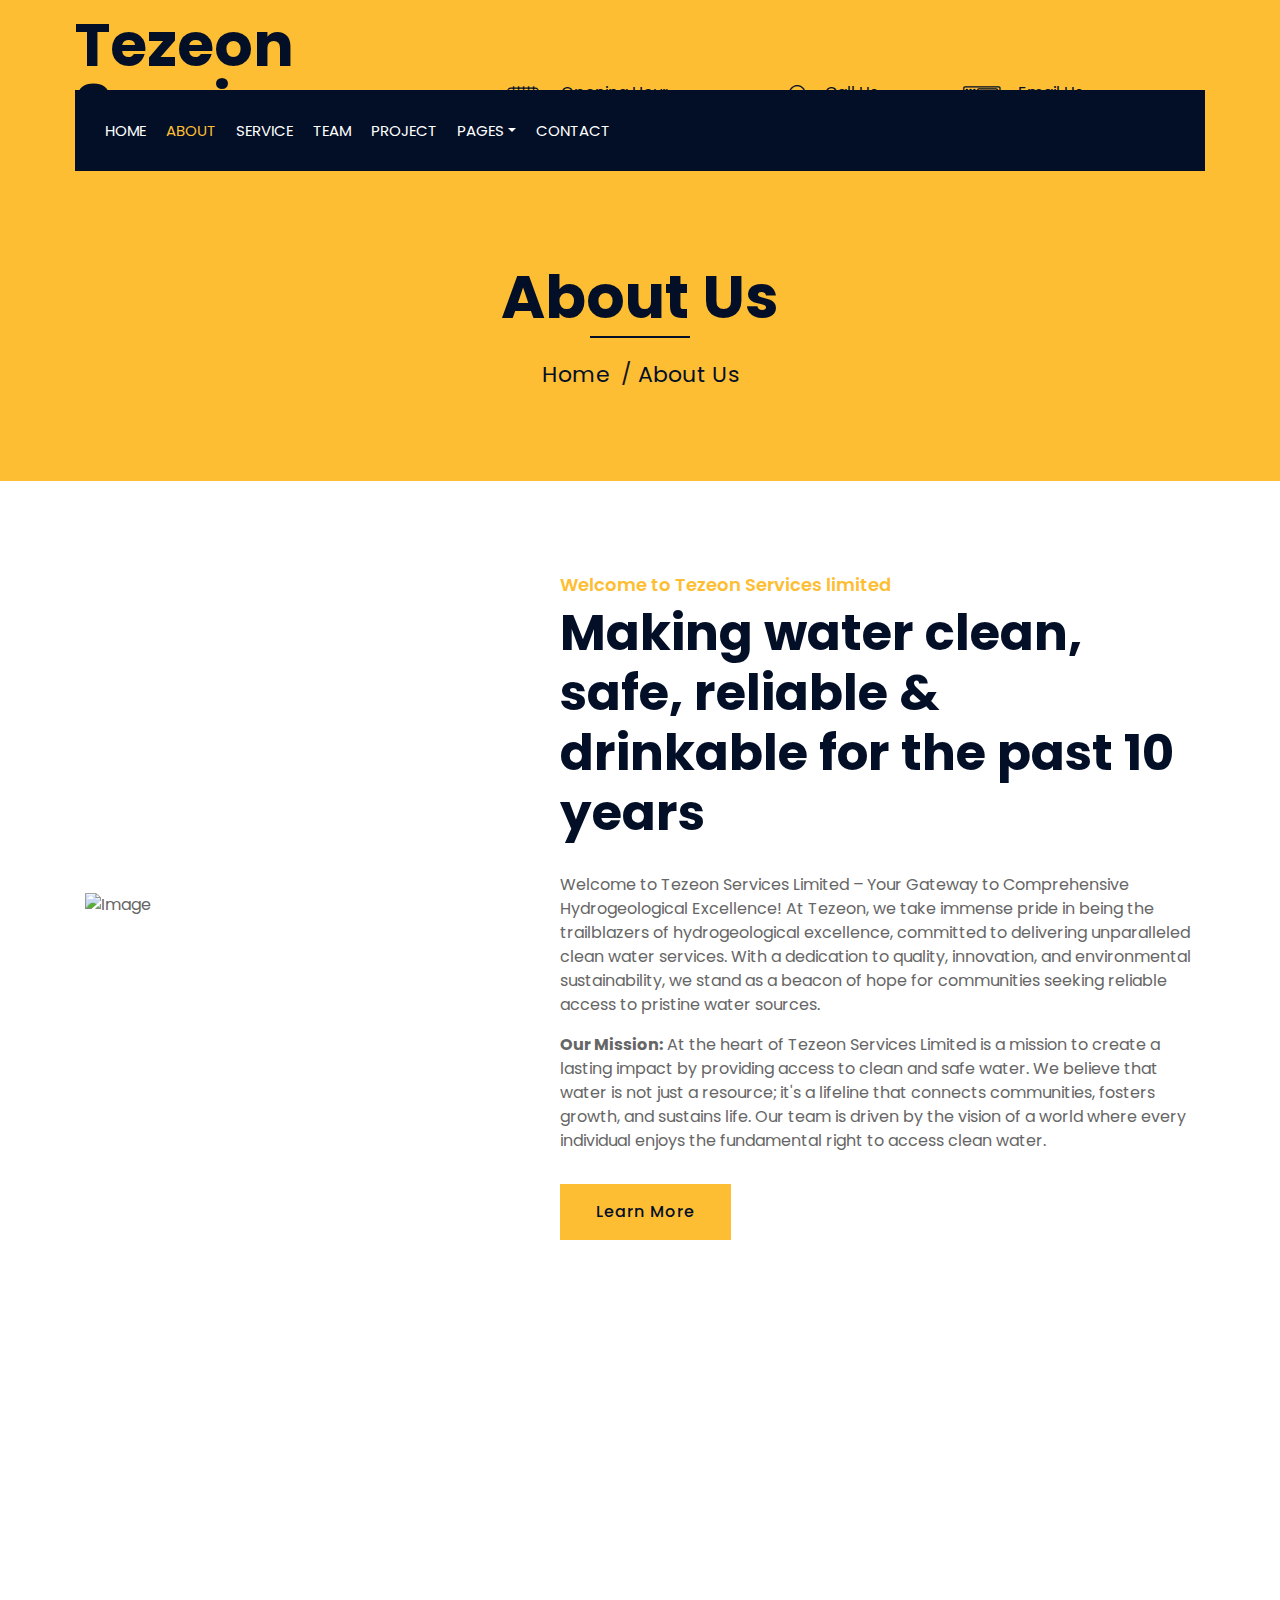
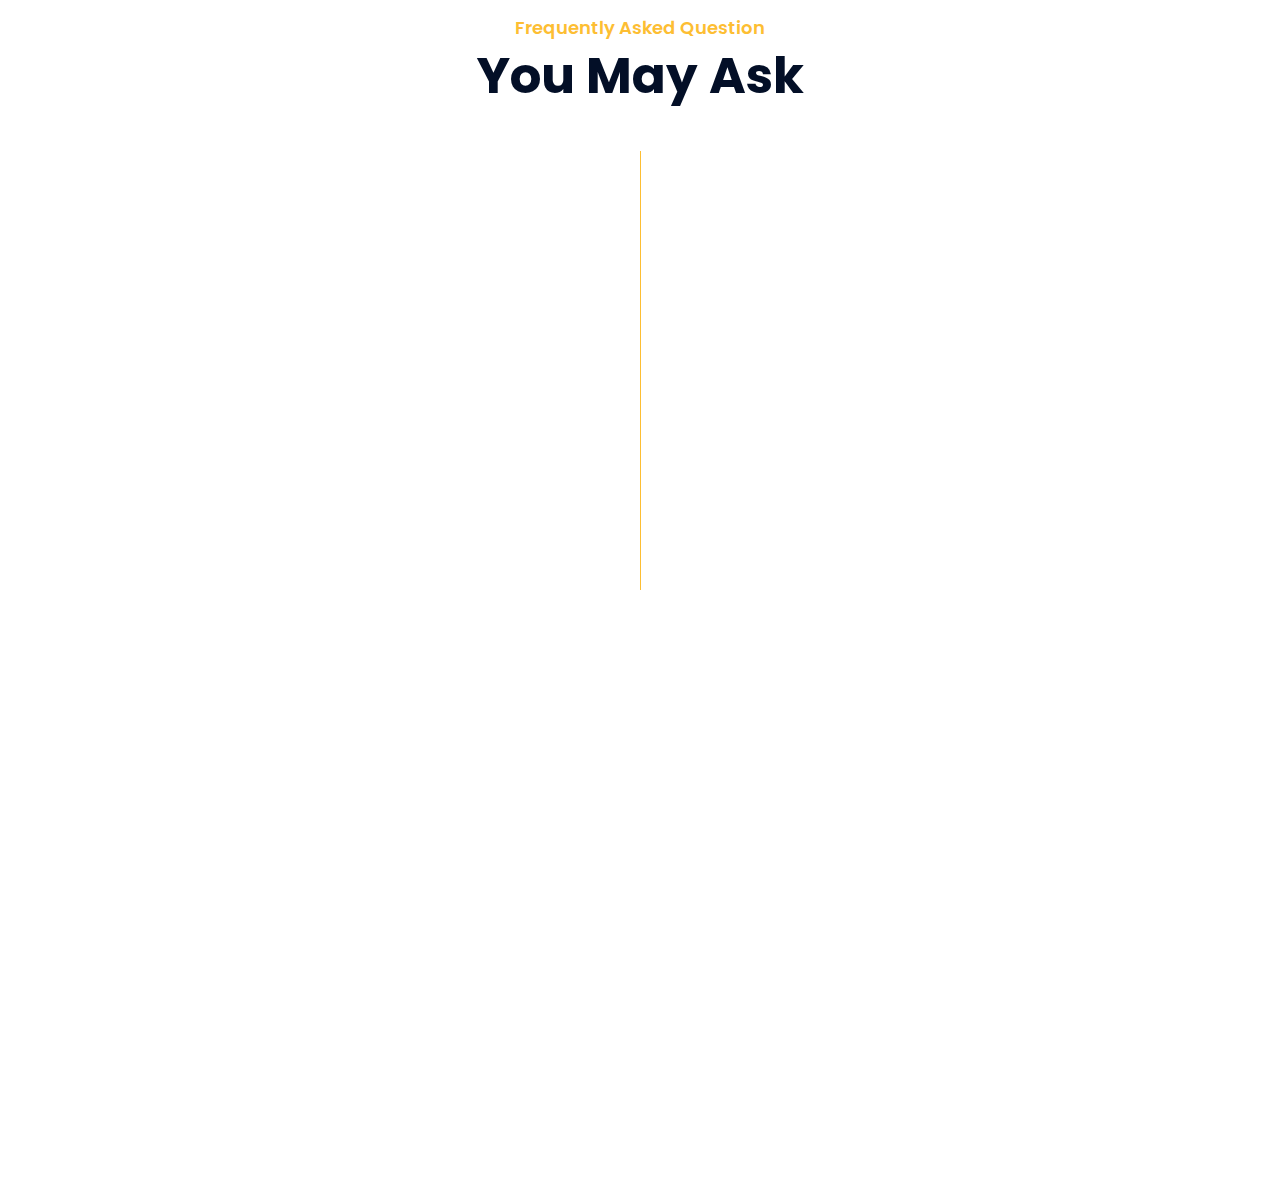
==== about.html @ d114ac25 "done" ====
<!DOCTYPE html>
<html lang="en">
    <head>
        <meta charset="utf-8">
        <title>Tezeon Services limited | Pioneering Sustainable Water Solutions</title>
        <meta content="width=device-width, initial-scale=1.0" name="viewport">
        <meta content="hydrogeological company, water company, drilling and exploration" name="keywords">
        <meta content="water exploration company" name="description">

        <!-- Favicon -->
        <link href="img/favicon.ico" rel="icon">

        <!-- Google Font -->
        <link href="https://fonts.googleapis.com/css2?family=Poppins:wght@100;200;300;400;500;600;700;800;900&display=swap" rel="stylesheet">

        <!-- CSS Libraries -->
        <link href="https://stackpath.bootstrapcdn.com/bootstrap/4.4.1/css/bootstrap.min.css" rel="stylesheet">
        <link href="https://cdnjs.cloudflare.com/ajax/libs/font-awesome/5.10.0/css/all.min.css" rel="stylesheet">
        <link href="lib/flaticon/font/flaticon.css" rel="stylesheet"> 
        <link href="lib/animate/animate.min.css" rel="stylesheet">
        <link href="lib/owlcarousel/assets/owl.carousel.min.css" rel="stylesheet">
        <link href="lib/lightbox/css/lightbox.min.css" rel="stylesheet">
        <link href="lib/slick/slick.css" rel="stylesheet">
        <link href="lib/slick/slick-theme.css" rel="stylesheet">

        <!-- Template Stylesheet -->
        <link href="css/style.css" rel="stylesheet">
    </head>

    <body>
        <div class="wrapper">
            <!-- Top Bar Start -->
            <div class="top-bar">
                <div class="container-fluid">
                    <div class="row align-items-center">
                        <div class="col-lg-4 col-md-12">
                            <div class="logo">
                                <a href="index.html">
                                    <h1>Tezeon Services limited</h1>
                                    <!-- <img src="img/logo.jpg" alt="Logo"> -->
                                </a>
                            </div>
                        </div>
                        <div class="col-lg-8 col-md-7 d-none d-lg-block">
                            <div class="row">
                                <div class="col-4">
                                    <div class="top-bar-item">
                                        <div class="top-bar-icon">
                                            <i class="flaticon-calendar"></i>
                                        </div>
                                        <div class="top-bar-text">
                                            <h3>Opening Hour</h3>
                                            <p>Mon - Fri, 8:00 - 9:00</p>
                                        </div>
                                    </div>
                                </div>
                                <div class="col-4">
                                    <div class="top-bar-item">
                                        <div class="top-bar-icon">
                                            <i class="flaticon-call"></i>
                                        </div>
                                        <div class="top-bar-text">
                                            <h3>Call Us</h3>
                                            <p>+234 803 096 7886</p>
                                        </div>
                                    </div>
                                </div>
                                <div class="col-4">
                                    <div class="top-bar-item">
                                        <div class="top-bar-icon">
                                            <i class="flaticon-send-mail"></i>
                                        </div>
                                        <div class="top-bar-text">
                                            <h3>Email Us</h3>
                                            <p>info@tezeonservicesltd.com</p>
                                        </div>
                                    </div>
                                </div>
                            </div>
                        </div>
                    </div>
                </div>
            </div>
            <!-- Top Bar End -->

            <!-- Nav Bar Start -->
            <div class="nav-bar">
                <div class="container-fluid">
                    <nav class="navbar navbar-expand-lg bg-dark navbar-dark">
                        <a href="#" class="navbar-brand">MENU</a>
                        <button type="button" class="navbar-toggler" data-toggle="collapse" data-target="#navbarCollapse">
                            <span class="navbar-toggler-icon"></span>
                        </button>

                        <div class="collapse navbar-collapse justify-content-between" id="navbarCollapse">
                            <div class="navbar-nav mr-auto">
                                <a href="index.html" class="nav-item nav-link">Home</a>
                                <a href="about.html" class="nav-item nav-link active">About</a>
                                <a href="service.html" class="nav-item nav-link">Service</a>
                                <a href="team.html" class="nav-item nav-link">Team</a>
                                <a href="portfolio.html" class="nav-item nav-link">Project</a>
                                <div class="nav-item dropdown">
                                    <a href="#" class="nav-link dropdown-toggle" data-toggle="dropdown">Pages</a>
                                    <div class="dropdown-menu">
                                        <a href="blog.html" class="dropdown-item">Blog Page</a>
                                        <a href="single.html" class="dropdown-item">Single Page</a>
                                    </div>
                                </div>
                                <a href="contact.html" class="nav-item nav-link">Contact</a>
                            </div>
                            <div class="ml-auto">
                                <!--a class="btn" href="https://htmlcodex.com/construction-company-html-template">Download Pro Version</a-->
                            </div>
                        </div>
                    </nav>
                </div>
            </div>
            <!-- Nav Bar End -->
            
            
            <!-- Page Header Start -->
            <div class="page-header">
                <div class="container">
                    <div class="row">
                        <div class="col-12">
                            <h2>About Us</h2>
                        </div>
                        <div class="col-12">
                            <a href="">Home</a>
                            <a href="">About Us</a>
                        </div>
                    </div>
                </div>
            </div>
            <!-- Page Header End -->


            <!-- About Start -->
            <div class="about wow fadeInUp" data-wow-delay="0.1s">
                <div class="container">
                    <div class="row align-items-center">
                        <div class="col-lg-5 col-md-6">
                            <div class="about-img">
                                <img src="https://res.cloudinary.com/dxd3nmbag/image/upload/v1703180023/water_installation_qiomfk.jpg" alt="Image">
                            </div>
                        </div>
                        <div class="col-lg-7 col-md-6">
                            <div class="section-header text-left">
                                <p>Welcome to Tezeon Services limited</p>
                                <h2>Making water clean, safe, reliable & drinkable for the past 10 years</h2>
                            </div>
                            <div class="about-text">
                                <p>Welcome to Tezeon Services Limited – Your Gateway to Comprehensive Hydrogeological Excellence! At Tezeon, we take immense pride in being the trailblazers of hydrogeological excellence, committed to delivering unparalleled clean water services. With a dedication to quality, innovation, and environmental sustainability, we stand as a beacon of hope for communities seeking reliable access to pristine water sources.</p>
        
        <p><strong>Our Mission:</strong> At the heart of Tezeon Services Limited is a mission to create a lasting impact by providing access to clean and safe water. We believe that water is not just a resource; it's a lifeline that connects communities, fosters growth, and sustains life. Our team is driven by the vision of a world where every individual enjoys the fundamental right to access clean water.</p>

                                <a class="btn" href="">Learn More</a>
                            </div>
                        </div>
                    </div>
                </div>
            </div>
            <!-- About End -->
            
            
            <!-- Fact Start -->
            <div class="fact">
                <div class="container-fluid">
                    <div class="row counters">
                        <div class="col-md-6 fact-left wow slideInLeft">
                            <div class="row">
                                <div class="col-6">
                                    <div class="fact-icon">
                                        <i class="flaticon-worker"></i>
                                    </div>
                                    <div class="fact-text">
                                        <h2 data-toggle="counter-up">5</h2>
                                        <p>Expert Workers</p>
                                    </div>
                                </div>
                                <div class="col-6">
                                    <div class="fact-icon">
                                        <i class="flaticon-building"></i>
                                    </div>
                                    <div class="fact-text">
                                        <h2 data-toggle="counter-up">126</h2>
                                        <p>Happy Clients</p>
                                    </div>
                                </div>
                            </div>
                        </div>
                        <div class="col-md-6 fact-right wow slideInRight">
                            <div class="row">
                                <div class="col-6">
                                    <div class="fact-icon">
                                        <i class="flaticon-address"></i>
                                    </div>
                                    <div class="fact-text">
                                        <h2 data-toggle="counter-up">127</h2>
                                        <p>Completed Projects</p>
                                    </div>
                                </div>
                                <div class="col-6">
                                    <div class="fact-icon">
                                        <i class="flaticon-crane"></i>
                                    </div>
                                    <div class="fact-text">
                                        <h2 data-toggle="counter-up">2</h2>
                                        <p>Running Projects</p>
                                    </div>
                                </div>
                            </div>
                        </div>
                    </div>
                </div>
            </div>
            <!-- Fact End -->
            
            
            <!-- FAQs Start -->
            <div class="faqs">
                <div class="container">
                    <div class="section-header text-center">
                        <p>Frequently Asked Question</p>
                        <h2>You May Ask</h2>
                    </div>
                    <div class="row">
                        <div class="col-md-6">
                            <div id="accordion-1">
                                <div class="card wow fadeInLeft" data-wow-delay="0.1s">
                                    <div class="card-header">
                                        <a class="card-link collapsed" data-toggle="collapse" href="#collapseOne">
                                            Can you work anywhere?
                                        </a>
                                    </div>
                                    <div id="collapseOne" class="collapse" data-parent="#accordion-1">
                                        <div class="card-body">
                                            Yes we do. we can work anywhere in the Globe, all that is required is to mobile us for the location and we would deliver faithfully.
                                        </div>
                                    </div>
                                </div>
                                <div class="card wow fadeInLeft" data-wow-delay="0.2s">
                                    <div class="card-header">
                                        <a class="card-link collapsed" data-toggle="collapse" href="#collapseTwo">
                                            How long do you need to be notified for the job?
                                        </a>
                                    </div>
                                    <div id="collapseTwo" class="collapse" data-parent="#accordion-1">
                                        <div class="card-body">
                                            We can mobilize for the remote job with 72 hours.
                                        </div>
                                    </div>
                                </div>
                                <div class="card wow fadeInLeft" data-wow-delay="0.3s">
                                    <div class="card-header">
                                        <a class="card-link collapsed" data-toggle="collapse" href="#collapseThree">
                                            How is the quality of your water ensured?
                                        </a>
                                    </div>
                                    <div id="collapseThree" class="collapse" data-parent="#accordion-1">
                                        <div class="card-body">
                                            We implement rigorous testing and purification processes at our state-of-the-art facilities. Our commitment to quality control includes regular testing for contaminants, ensuring that the water you receive meets or exceeds all relevant health and safety standards.
                                        </div>
                                    </div>
                                </div>
                                <div class="card wow fadeInLeft" data-wow-delay="0.4s">
                                    <div class="card-header">
                                        <a class="card-link collapsed" data-toggle="collapse" href="#collapseFour">
                                            Do you support any water-related community initiatives?
                                        </a>
                                    </div>
                                    <div id="collapseFour" class="collapse" data-parent="#accordion-1">
                                        <div class="card-body">
                                            Yes.
                                        </div>
                                    </div>
                                </div>
                                <div class="card wow fadeInLeft" data-wow-delay="0.5s">
                                    <div class="card-header">
                                        <a class="card-link collapsed" data-toggle="collapse" href="#collapseFive">
                                            How can I benefit from a hydrogeological assessment for my property?
                                        </a>
                                    </div>
                                    <div id="collapseFive" class="collapse" data-parent="#accordion-1">
                                        <div class="card-body">
                                            A hydrogeological assessment helps determine the quantity, quality, and sustainability of groundwater on your property. This information is crucial for making informed decisions about water supply, development, and environmental impact.
                                        </div>
                                    </div>
                                </div>
                            </div>
                        </div>
                        <div class="col-md-6">
                            <div id="accordion-2">
                                <div class="card wow fadeInRight" data-wow-delay="0.1s">
                                    <div class="card-header">
                                        <a class="card-link collapsed" data-toggle="collapse" href="#collapseSix">
                                            What is the process involved in well drilling services?
                                        </a>
                                    </div>
                                    <div id="collapseSix" class="collapse" data-parent="#accordion-2">
                                        <div class="card-body">
                                            Our well drilling process begins with a site assessment, followed by the drilling of the well, installation of appropriate casing, and testing. We ensure compliance with local regulations and standards to deliver reliable water supply solutions.
                                        </div>
                                    </div>
                                </div>
                                <div class="card wow fadeInRight" data-wow-delay="0.2s">
                                    <div class="card-header">
                                        <a class="card-link collapsed" data-toggle="collapse" href="#collapseSeven">
                                            Can your company assist with water contamination issues?
                                        </a>
                                    </div>
                                    <div id="collapseSeven" class="collapse" data-parent="#accordion-2">
                                        <div class="card-body">
                                            Absolutely. We provide comprehensive water quality analysis services to identify and address contamination issues. Our team employs state-of-the-art techniques to assess and remediate water quality problems effectively.
                                        </div>
                                    </div>
                                </div>
                                <div class="card wow fadeInRight" data-wow-delay="0.3s">
                                    <div class="card-header">
                                        <a class="card-link collapsed" data-toggle="collapse" href="#collapseEight">
                                            How do you ensure sustainable water resource management?
                                        </a>
                                    </div>
                                    <div id="collapseEight" class="collapse" data-parent="#accordion-2">
                                        <div class="card-body">
                                            Our company emphasizes sustainable water resource management practices, focusing on efficient use, conservation, and responsible extraction. We work closely with clients to develop strategies that balance water needs with long-term environmental sustainability.
                                        </div>
                                    </div>
                                </div>
                                <div class="card wow fadeInRight" data-wow-delay="0.4s">
                                    <div class="card-header">
                                        <a class="card-link collapsed" data-toggle="collapse" href="#collapseNine">
                                            What industries do you serve with your water solutions?
                                        </a>
                                    </div>
                                    <div id="collapseNine" class="collapse" data-parent="#accordion-2">
                                        <div class="card-body">
                                            Our expertise extends across various industries, including agriculture, mining, construction, municipal water supply, and environmental consulting. We tailor our services to meet the unique water challenges of each sector.
                                        </div>
                                    </div>
                                </div>
                                <div class="card wow fadeInRight" data-wow-delay="0.5s">
                                    <div class="card-header">
                                        <a class="card-link collapsed" data-toggle="collapse" href="#collapseTen">
                                           How can I request a consultation or engage your services? 
                                        </a>
                                    </div>
                                    <div id="collapseTen" class="collapse" data-parent="#accordion-2">
                                        <div class="card-body">
                                            To schedule a consultation or inquire about our services, simply contact our team through our website, email, or phone. We'll be happy to discuss your specific needs and provide customized solutions.
                                        </div>
                                    </div>
                                </div>
                            </div>
                        </div>
                    </div>
                </div>
            </div>
            <!-- FAQs End -->


            <!-- Footer Start -->
            <div class="footer wow fadeIn" data-wow-delay="0.3s">
                <div class="container">
                    <div class="row">
                        <div class="col-md-6 col-lg-3">
                            <div class="footer-contact">
                                <h2>Office Contact</h2>
                                <p><i class="fa fa-map-marker-alt"></i>30 Bayo Shodikpo Avenue, Palmwill Estate, Ajah, Lagos NG</p>
                                <p><i class="fa fa-phone-alt"></i>+234 803 096 7886</p>
                                <p><i class="fa fa-envelope"></i>info@tezeonservicesltd.com</p>
                                <div class="footer-social">
                                    <a href=""><i class="fab fa-twitter"></i></a>
                                    <a href=""><i class="fab fa-facebook-f"></i></a>
                                    <a href=""><i class="fab fa-youtube"></i></a>
                                    <a href=""><i class="fab fa-instagram"></i></a>
                                    <a href=""><i class="fab fa-linkedin-in"></i></a>
                                </div>
                            </div>
                        </div>
                        <div class="col-md-6 col-lg-3">
                            <div class="footer-link">
                                <h2>Services Areas</h2>
                                <a href=""></a>
                                <a href="">House Renovation</a>
                                <a href="">Architecture Design</a>
                                <a href="">Interior Design</a>
                                <a href="">Painting</a>
                            </div>
                        </div>
                        <div class="col-md-6 col-lg-3">
                            <div class="footer-link">
                                <h2>Useful Pages</h2>
                                <a href="">About Us</a>
                                <a href="">Contact Us</a>
                                <a href="">Our Team</a>
                                <a href="">Projects</a>
                                <a href="">Testimonial</a>
                            </div>
                        </div>
                        <div class="col-md-6 col-lg-3">
                            <div class="newsletter">
                                <h2>Newsletter</h2>
                                <p>
                                    Enter your email here for weekly update.
                                </p>
                                <div class="form">
                                    <input class="form-control" placeholder="Email here">
                                    <button class="btn">Submit</button>
                                </div>
                            </div>
                        </div>
                    </div>
                </div>
                <div class="container footer-menu">
                    <div class="f-menu">
                        <a href="">Terms of use</a>
                        <a href="">Privacy policy</a>
                        <a href="">Cookies</a>
                        <a href="">Help</a>
                        <a href="">FQAs</a>
                    </div>
                </div>
                <div class="container copyright">
                    <div class="row">
                        <div class="col-md-6">
                            <p>&copy; <a href="#">tezeonservicesltd.com</a>, All Right Reserved.</p>
                        </div>
						
						<!--/*** This template is free as long as you keep the footer author’s credit link/attribution link/backlink. If you'd like to use the template without the footer author’s credit link/attribution link/backlink, you can purchase the Credit Removal License from "https://htmlcodex.com/credit-removal". Thank you for your support. ***/-->
                        <div class="col-md-6">
                            <p>Designed By <a href="https://htmlcodex.com">HTML Codex</a></p>
                        </div>
                    </div>
                </div>
            </div>
            <!-- Footer End -->

            <a href="#" class="back-to-top"><i class="fa fa-chevron-up"></i></a>
        </div>

        <!-- JavaScript Libraries -->
        <script src="https://code.jquery.com/jquery-3.4.1.min.js"></script>
        <script src="https://stackpath.bootstrapcdn.com/bootstrap/4.4.1/js/bootstrap.bundle.min.js"></script>
        <script src="lib/easing/easing.min.js"></script>
        <script src="lib/wow/wow.min.js"></script>
        <script src="lib/owlcarousel/owl.carousel.min.js"></script>
        <script src="lib/isotope/isotope.pkgd.min.js"></script>
        <script src="lib/lightbox/js/lightbox.min.js"></script>
        <script src="lib/waypoints/waypoints.min.js"></script>
        <script src="lib/counterup/counterup.min.js"></script>
        <script src="lib/slick/slick.min.js"></script>

        <!-- Template Javascript -->
        <script src="js/main.js"></script>
    </body>
</html>
---- lib/flaticon/font/flaticon.css ----
/*
  	Flaticon icon font: Flaticon
  	Creation date: 23/08/2020 07:24
  	*/

@font-face {
  font-family: "Flaticon";
  src: url("./Flaticon.eot");
  src: url("./Flaticon.eot?#iefix") format("embedded-opentype"),
       url("./Flaticon.woff2") format("woff2"),
       url("./Flaticon.woff") format("woff"),
       url("./Flaticon.ttf") format("truetype"),
       url("./Flaticon.svg#Flaticon") format("svg");
  font-weight: normal;
  font-style: normal;
}

@media screen and (-webkit-min-device-pixel-ratio:0) {
  @font-face {
    font-family: "Flaticon";
    src: url("./Flaticon.svg#Flaticon") format("svg");
  }
}

[class^="flaticon-"]:before, [class*=" flaticon-"]:before,
[class^="flaticon-"]:after, [class*=" flaticon-"]:after {   
  font-family: Flaticon;
        font-size: 20px;
font-style: normal;
margin-left: 20px;
}

.flaticon-concrete:before { content: "\f100"; }
.flaticon-worker:before { content: "\f101"; }
.flaticon-measure:before { content: "\f102"; }
.flaticon-building:before { content: "\f103"; }
.flaticon-brush:before { content: "\f104"; }
.flaticon-crane:before { content: "\f105"; }
.flaticon-call:before { content: "\f106"; }
.flaticon-calendar:before { content: "\f107"; }
.flaticon-send-mail:before { content: "\f108"; }
.flaticon-address:before { content: "\f109"; }
---- css/style.css ----
/*******************************/
/********* General CSS *********/
/*******************************/
body {
    color: #666666;
    background: #dddddd;
    font-family: 'Poppins', sans-serif;
    font-weight: 400;
}

h1,
h2, 
h3, 
h4,
h5, 
h6 {
    color: #030f27;
}

a {
    color: #666666;
    transition: .3s;
}

a:hover,
a:active,
a:focus {
    color: #fdbe33;
    outline: none;
    text-decoration: none;
}

.btn:focus {
    box-shadow: none;
}

.wrapper {
    position: relative;
    width: 100%;
    max-width: 1366px;
    margin: 0 auto;
    background: #ffffff;
}

.back-to-top {
    position: fixed;
    display: none;
    background: #fdbe33;
    color: #121518;
    width: 44px;
    height: 44px;
    text-align: center;
    line-height: 1;
    font-size: 22px;
    right: 15px;
    bottom: 15px;
    transition: background 0.5s;
    z-index: 9;
}

.back-to-top:hover {
    color: #fdbe33;
    background: #121518;
}

.back-to-top i {
    padding-top: 10px;
}

.btn {
    transition: .3s;
}


/**********************************/
/********** Top Bar CSS ***********/
/**********************************/
.top-bar {
    position: relative;
    height: 90px;
    background: #fdbe33;
}

.top-bar .logo {
    padding: 15px 0;
    text-align: left;
    overflow: hidden;
}

.top-bar .logo h1 {
    margin: 0;
    color: #030f27;
    font-size: 60px;
    line-height: 60px;
    font-weight: 700;
}

.top-bar .logo img {
    max-width: 100%;
    max-height: 60px;
}

.top-bar .top-bar-item {
    display: flex;
    align-items: center;
    justify-content: flex-end;
}

.top-bar .top-bar-icon {
    width: 40px;
    display: flex;
    align-items: center;
    justify-content: center;
}

.top-bar .top-bar-icon [class^="flaticon-"]::before {
    margin: 0;
    color: #030f27;
    font-size: 40px;
}

.top-bar .top-bar-text {
    padding-left: 15px;
}

.top-bar .top-bar-text h3 {
    margin: 0 0 5px 0;
    color: #030f27;
    font-size: 16px;
    font-weight: 400;
}

.top-bar .top-bar-text p {
    margin: 0;
    color: #030f27;
    font-size: 13px;
    font-weight: 400;
}

@media (min-width: 992px) {
    .top-bar {
        padding: 0 60px;
    }
}

@media (max-width: 991.98px) {
    .top-bar .logo {
        text-align: center;
    }
}


/**********************************/
/*********** Nav Bar CSS **********/
/**********************************/
.nav-bar {
    position: relative;
    background: #fdbe33;
    transition: .3s;
}

.nav-bar .container-fluid {
    padding: 0;
}

.nav-bar.nav-sticky {
    position: fixed;
    top: 0;
    width: 100%;
    max-width: 1366px;
    box-shadow: 0 2px 5px rgba(0, 0, 0, .3);
    z-index: 999;
}

.nav-bar .navbar {
    height: 100%;
    background: #030f27 !important;
}

.navbar-dark .navbar-nav .nav-link,
.navbar-dark .navbar-nav .nav-link:focus,
.navbar-dark .navbar-nav .nav-link:hover,
.navbar-dark .navbar-nav .nav-link.active {
    padding: 10px 10px 8px 10px;
    color: #ffffff;
}

.navbar-dark .navbar-nav .nav-link:hover,
.navbar-dark .navbar-nav .nav-link.active {
    color: #fdbe33;
    transition: none;
}

.nav-bar .dropdown-menu {
    margin-top: 0;
    border: 0;
    border-radius: 0;
    background: #f8f9fa;
}

.nav-bar .btn {
    color: #ffffff;
    border: 2px solid #ffffff;
    border-radius: 0;
}

.nav-bar .btn:hover {
    color: #030f27;
    background: #fdbe33;
    border-color: #fdbe33;
}

@media (min-width: 992px) {
    .nav-bar {
        padding: 0 75px;
    }
    
    .nav-bar.nav-sticky {
        padding: 0;
    }
    
    .nav-bar .navbar {
        padding: 20px;
    }
    
    .nav-bar .navbar-brand {
        display: none;
    }
    
    .nav-bar a.nav-link {
        padding: 8px 15px;
        font-size: 15px;
        text-transform: uppercase;
    }
}

@media (max-width: 991.98px) {
    .nav-bar .navbar {
        padding: 15px;
    }
    
    .nav-bar a.nav-link {
        padding: 5px;
    }
    
    .nav-bar .dropdown-menu {
        box-shadow: none;
    }
    
    .nav-bar .btn {
        display: none;
    }
}


/*******************************/
/******** Carousel CSS *********/
/*******************************/
.carousel {
    position: relative;
    width: 100%;
    height: calc(100vh - 170px);
    min-height: 400px;
    margin: 0 auto;
    text-align: center;
    overflow: hidden;
}

.carousel .carousel-inner,
.carousel .carousel-item {
    position: relative;
    width: 100%;
    height: 100%;
}

.carousel .carousel-item img {
    width: 100%;
    height: 100%;
    object-fit: cover;
}

.carousel .carousel-item::after {
    position: absolute;
    content: "";
    width: 100%;
    height: 100%;
    top: 0;
    left: 0;
    background: rgba(0, 0, 0, .3);
    z-index: 1;
}

.carousel .carousel-caption {
    position: absolute;
    top: 0;
    bottom: 0;
    display: flex;
    align-items: center;
    justify-content: center;
    flex-direction: column;
    height: calc(100vh - 170px);
    min-height: 400px;
}

.carousel .carousel-caption p {
    color: #ffffff;
    font-size: 30px;
    margin-bottom: 15px;
    letter-spacing: 1px;
}

.carousel .carousel-caption h1 {
    color: #ffffff;
    font-size: 60px;
    font-weight: 700;
    margin-bottom: 35px;
}

.carousel .carousel-caption .btn {
    padding: 15px 35px;
    font-size: 18px;
    font-weight: 500;
    letter-spacing: 1px;
    text-transform: uppercase;
    color: #ffffff;
    background: transparent;
    border: 2px solid #ffffff;
    border-radius: 0;
    transition: .3s;
}

.carousel .carousel-caption .btn:hover {
    color: #030f27;
    background: #fdbe33;
    border-color: #fdbe33;
}

@media (max-width: 767.98px) {
    .carousel .carousel-caption h1 {
        font-size: 40px;
        font-weight: 700;
    }
    
    .carousel .carousel-caption p {
        font-size: 20px;
    }
    
    .carousel .carousel-caption .btn {
        padding: 12px 30px;
        font-size: 18px;
        font-weight: 500;
        letter-spacing: 0;
    }
}

@media (max-width: 575.98px) {
    .carousel .carousel-caption h1 {
        font-size: 30px;
        font-weight: 500;
    }
    
    .carousel .carousel-caption p {
        font-size: 16px;
    }
    
    .carousel .carousel-caption .btn {
        padding: 10px 25px;
        font-size: 16px;
        font-weight: 400;
        letter-spacing: 0;
    }
}

.carousel .animated {
    -webkit-animation-duration: 1.5s;
    animation-duration: 1.5s;
}


/*******************************/
/******* Page Header CSS *******/
/*******************************/
.page-header {
    position: relative;
    margin-bottom: 45px;
    padding: 90px 0;
    text-align: center;
    background: #fdbe33;
}

.page-header h2 {
    position: relative;
    color: #030f27;
    font-size: 60px;
    font-weight: 700;
    margin-bottom: 20px;
    padding-bottom: 5px;
}

.page-header h2::after {
    position: absolute;
    content: "";
    width: 100px;
    height: 2px;
    left: calc(50% - 50px);
    bottom: 0;
    background: #030f27;
}

.page-header a {
    position: relative;
    padding: 0 12px;
    font-size: 22px;
    color: #030f27;
}

.page-header a:hover {
    color: #ffffff;
}

.page-header a::after {
    position: absolute;
    content: "/";
    width: 8px;
    height: 8px;
    top: -2px;
    right: -7px;
    text-align: center;
    color: #121518;
}

.page-header a:last-child::after {
    display: none;
}

@media (max-width: 991.98px) {
    .page-header {
        padding: 60px 0;
    }
    
    .page-header h2 {
        font-size: 45px;
    }
    
    .page-header a {
        font-size: 20px;
    }
}

@media (max-width: 767.98px) {
    .page-header {
        padding: 45px 0;
    }
    
    .page-header h2 {
        font-size: 35px;
    }
    
    .page-header a {
        font-size: 18px;
    }
}


/*******************************/
/******* Section Header ********/
/*******************************/
.section-header {
    position: relative;
    width: 100%;
    margin-bottom: 45px;
}

.section-header p {
    color: #fdbe33;
    font-size: 18px;
    font-weight: 600;
    margin-bottom: 5px;
}

.section-header h2 {
    margin: 0;
    position: relative;
    font-size: 50px;
    font-weight: 700;
}

@media (max-width: 767.98px) {
    .section-header h2 {
        font-size: 30px;
    }
}


/*******************************/
/********* Feature CSS *********/
/*******************************/
.feature {
    position: relative;
    margin-bottom: 45px;
}

.feature .col-md-12 {
    background: #030f27;
}
    
.feature .col-md-12:nth-child(2n) {
    color: #030f27;
    background: #fdbe33;
}

.feature .feature-item {
    min-height: 250px;
    padding: 30px;
    display: flex;
    align-items: center;
    justify-content: flex-start;
}

.feature .feature-icon {
    position: relative;
    width: 60px;
    display: flex;
    align-items: center;
    justify-content: center;
}

.feature .feature-icon::before {
    position: absolute;
    content: "";
    width: 80px;
    height: 80px;
    top: -20px;
    left: -10px;
    border: 2px dotted #ffffff;
    border-radius: 60px;
    z-index: 1;
}

.feature .feature-icon::after {
    position: absolute;
    content: "";
    width: 79px;
    height: 79px;
    top: -18px;
    left: -9px;
    background: #030f27;
    border-radius: 60px;
    z-index: 2;
}

.feature .col-md-12:nth-child(2n) .feature-icon::after {
    background: #fdbe33;
}

.feature .feature-icon [class^="flaticon-"]::before {
    position: relative;
    margin: 0;
    color: #fdbe33;
    font-size: 60px;
    line-height: 60px;
    z-index: 3;
}

.feature .feature-text {
    padding-left: 30px;
}

.feature .feature-text h3 {
    margin: 0 0 10px 0;
    color: #fdbe33;
    font-size: 25px;
    font-weight: 600;
}

.feature .feature-text p {
    margin: 0;
    color: #fdbe33;
    font-size: 18px;
    font-weight: 400;
}

.feature .col-md-12:nth-child(2n) [class^="flaticon-"]::before,
.feature .col-md-12:nth-child(2n) h3,
.feature .col-md-12:nth-child(2n) p {
    color: #030f27;
}


/*******************************/
/********** About CSS **********/
/*******************************/
.about {
    position: relative;
    width: 100%;
    padding: 45px 0;
}

.about .section-header {
    margin-bottom: 30px;
}

.about .about-img {
    position: relative;
    height: 100%;
}

.about .about-img img {
    width: 100%;
    height: 100%;
    object-fit: cover;
}

.about .about-text p {
    font-size: 16px;
}

.about .about-text a.btn {
    position: relative;
    margin-top: 15px;
    padding: 15px 35px;
    font-size: 16px;
    font-weight: 500;
    letter-spacing: 1px;
    color: #030f27;
    border-radius: 0;
    background: #fdbe33;
    transition: .3s;
}

.about .about-text a.btn:hover {
    color: #fdbe33;
    background: #030f27;
}

@media (max-width: 767.98px) {
    .about .about-img {
        margin-bottom: 30px;
        height: auto;
    }
}


/*******************************/
/********** Fact CSS ***********/
/*******************************/
.fact {
    position: relative;
    width: 100%;
    padding: 45px 0;
}

.fact .col-6 {
    display: flex;
    align-items: flex-start;
}

.fact .fact-icon {
    position: relative;
    margin: 7px 15px 0 15px;
    width: 60px;
    display: flex;
    align-items: center;
    justify-content: center;
}

.fact .fact-icon [class^="flaticon-"]::before {
    margin: 0;
    font-size: 60px;
    line-height: 60px;
    background-image: linear-gradient(#ffffff, #fdbe33);
    -webkit-background-clip: text;
    -webkit-text-fill-color: transparent;
}

.fact .fact-right .fact-icon [class^="flaticon-"]::before {
    background-image: linear-gradient(#ffffff, #030f27);
}

.fact .fact-left,
.fact .fact-right {
    padding-top: 60px;
    padding-bottom: 60px;
}

.fact .fact-text h2 {
    font-size: 35px;
    font-weight: 700;
}

.fact .fact-text p {
    margin: 0;
    font-size: 16px;
    font-weight: 600;
    text-transform: uppercase;
}

.fact .fact-left {
    color: #fdbe33;
    background: #030f27;
}

.fact .fact-right {
    color: #030f27;
    background: #fdbe33;
}

.fact .fact-left h2 {
    color: #fdbe33;
}


/*******************************/
/********* Service CSS *********/
/*******************************/
.service {
    position: relative;
    width: 100%;
    padding: 45px 0 15px 0;
}

.service .service-item {
    position: relative;
    width: 100%;
    text-align: center;
    margin-bottom: 30px;
}

.service .service-img {
    position: relative;
    overflow: hidden;
}

.service .service-img img {
    width: 100%;
}

.service .service-overlay {
    position: absolute;
    width: 100%;
    height: 100%;
    top: 0;
    left: 0;
    padding: 30px;
    display: flex;
    align-items: center;
    justify-content: center;
    background: rgba(3, 15, 39, .7);
    transition: .5s;
    opacity: 0;
}

.service .service-item:hover .service-overlay {
    opacity: 1;
}

.service .service-overlay p {
    margin: 0;
    color: #ffffff;
}

.service .service-text {
    display: flex;
    align-items: center;
    height: 60px;
    background: #030f27;
    overflow: hidden;
    white-space: nowrap;
    text-overflow: ellipsis;
}

.service .service-text h3 {
    margin: 0;
    padding: 0 15px 0 25px;
    width: calc(100% - 60px);
    font-size: 20px;
    font-weight: 700;
    color: #fdbe33;
    text-align: left;
    overflow: hidden;
    white-space: nowrap;
    text-overflow: ellipsis;
}

.service .service-item a.btn {
    width: 60px;
    height: 60px;
    padding: 3px 0 0 3px;
    display: flex;
    align-items: center;
    justify-content: center;
    font-size: 60px;
    line-height: 60px;
    font-weight: 100;
    color: #030f27;
    background: #fdbe33;
    border-radius: 0;
    transition: .3s;
}

.service .service-item:hover a.btn {
    color: #ffffff;
}


/*******************************/
/********** Video CSS **********/
/*******************************/
.video {
    position: relative;
    margin: 45px 0;
    height: 100%;
    min-height: 500px;
    background: linear-gradient(rgba(3, 15, 39, .9), rgba(3, 15, 39, .9)), url(../img/carousel-1.jpg);
    background-attachment: fixed;
    background-position: center;
    background-repeat: no-repeat;
    background-size: cover;
}

.video .btn-play {
    position: absolute;
    z-index: 1;
    top: 50%;
    left: 50%;
    transform: translateX(-50%) translateY(-50%);
    box-sizing: content-box;
    display: block;
    width: 32px;
    height: 44px;
    border-radius: 50%;
    border: none;
    outline: none;
    padding: 18px 20px 18px 28px;
}

.video .btn-play:before {
    content: "";
    position: absolute;
    z-index: 0;
    left: 50%;
    top: 50%;
    transform: translateX(-50%) translateY(-50%);
    display: block;
    width: 100px;
    height: 100px;
    background: #fdbe33;
    border-radius: 50%;
    animation: pulse-border 1500ms ease-out infinite;
}

.video .btn-play:after {
    content: "";
    position: absolute;
    z-index: 1;
    left: 50%;
    top: 50%;
    transform: translateX(-50%) translateY(-50%);
    display: block;
    width: 100px;
    height: 100px;
    background: #fdbe33;
    border-radius: 50%;
    transition: all 200ms;
}

.video .btn-play:hover:after {
    background-color: darken(#fdbe33, 10%);
}

.video .btn-play img {
    position: relative;
    z-index: 3;
    max-width: 100%;
    width: auto;
    height: auto;
}

.video .btn-play span {
    display: block;
    position: relative;
    z-index: 3;
    width: 0;
    height: 0;
    border-left: 32px solid #030f27;
    border-top: 22px solid transparent;
    border-bottom: 22px solid transparent;
}

@keyframes pulse-border {
  0% {
    transform: translateX(-50%) translateY(-50%) translateZ(0) scale(1);
    opacity: 1;
  }
  100% {
    transform: translateX(-50%) translateY(-50%) translateZ(0) scale(1.5);
    opacity: 0;
  }
}

#videoModal .modal-dialog {
    position: relative;
    max-width: 800px;
    margin: 60px auto 0 auto;
}

#videoModal .modal-body {
    position: relative;
    padding: 0px;
}

#videoModal .close {
    position: absolute;
    width: 30px;
    height: 30px;
    right: 0px;
    top: -30px;
    z-index: 999;
    font-size: 30px;
    font-weight: normal;
    color: #ffffff;
    background: #000000;
    opacity: 1;
}


/*******************************/
/*********** Team CSS **********/
/*******************************/
.team {
    position: relative;
    width: 100%;
    padding: 45px 0 15px 0;
}

.team .team-item {
    position: relative;
    margin-bottom: 30px;
    overflow: hidden;
}

.team .team-img {
    position: relative;
}

.team .team-img img {
    width: 100%;
}

.team .team-text {
    position: relative;
    padding: 25px 15px;
    text-align: center;
    background: #030f27;
    transition: .5s;
}

.team .team-text h2 {
    font-size: 20px;
    font-weight: 600;
    color: #fdbe33;
    transition: .5s;
}

.team .team-text p {
    margin: 0;
    color: #ffffff;
}

.team .team-item:hover .team-text {
    background: #fdbe33;
}

.team .team-item:hover .team-text h2 {
    color: #030f27;
    letter-spacing: 1px;
}

.team .team-social {
    position: absolute;
    width: 100px;
    top: 0;
    left: -50px;
    display: flex;
    flex-direction: column;
    font-size: 0;
}

.team .team-social a {
    position: relative;
    left: 0;
    width: 50px;
    height: 50px;
    display: flex;
    align-items: center;
    justify-content: center;
    font-size: 18px;
    color: #ffffff;
}

.team .team-item:hover .team-social a:first-child {
    background: #00acee;
    left: 50px;
    transition: .3s 0s;
}

.team .team-item:hover .team-social a:nth-child(2) {
    background: #3b5998;
    left: 50px;
    transition: .3s .1s;
}

.team .team-item:hover .team-social a:nth-child(3) {
    background: #0e76a8;
    left: 50px;
    transition: .3s .2s;
}

.team .team-item:hover .team-social a:nth-child(4) {
    background: #3f729b;
    left: 50px;
    transition: .3s .3s;
}


/*******************************/
/*********** FAQs CSS **********/
/*******************************/
.faqs {
    position: relative;
    width: 100%;
    padding: 45px 0;
}

.faqs .row {
    position: relative;
}

.faqs .row::after {
    position: absolute;
    content: "";
    width: 1px;
    height: 100%;
    top: 0;
    left: calc(50% - .5px);
    background: #fdbe33;
}

.faqs #accordion-1 {
    padding-right: 15px;
}

.faqs #accordion-2 {
    padding-left: 15px;
}

@media(max-width: 767.98px) {
    .faqs .row::after {
        display: none;
    }
    
    .faqs #accordion-1,
    .faqs #accordion-2 {
        padding: 0;
    }
    
    .faqs #accordion-2 {
        padding-top: 15px;
    }
}

.faqs .card {
    margin-bottom: 15px;
    border: none;
    border-radius: 0;
}

.faqs .card:last-child {
    margin-bottom: 0;
}

.faqs .card-header {
    padding: 0;
    border: none;
    background: #ffffff;
}

.faqs .card-header a {
    display: block;
    padding: 10px 25px;
    width: 100%;
    color: #121518;
    font-size: 16px;
    line-height: 40px;
    border: 1px solid rgba(0, 0, 0, .1);
    transition: .5s;
}

.faqs .card-header [data-toggle="collapse"][aria-expanded="true"] {
    background: #fdbe33;
}

.faqs .card-header [data-toggle="collapse"]:after {
    font-family: 'font Awesome 5 Free';
    content: "\f067";
    float: right;
    color: #fdbe33;
    font-size: 12px;
    font-weight: 900;
    transition: .5s;
}

.faqs .card-header [data-toggle="collapse"][aria-expanded="true"]:after {
    font-family: 'font Awesome 5 Free';
    content: "\f068";
    float: right;
    color: #030f27;
    font-size: 12px;
    font-weight: 900;
    transition: .5s;
}

.faqs .card-body {
    padding: 20px 25px;
    font-size: 16px;
    background: #ffffff;
    border: 1px solid rgba(0, 0, 0, .1);
    border-top: none;
}


/*******************************/
/******* Testimonial CSS *******/
/*******************************/
.testimonial {
    position: relative;
    margin: 45px 0;
    padding: 90px 0;
    text-align: center;
    background: linear-gradient(rgba(3, 15, 39, .9), rgba(3, 15, 39, .9)), url(../img/carousel-1.jpg);
    background-attachment: fixed;
    background-position: center;
    background-repeat: no-repeat;
    background-size: cover;
}

.testimonial .container {
    max-width: 760px;
}

.about-page .testimonial {
    padding-bottom: 90px;
}

.testimonial .testimonial-slider-nav {
    position: relative;
    width: 300px;
    margin: 0 auto;
}

.testimonial .testimonial-slider-nav .slick-slide {
    position: relative;
    opacity: 0;
    transition: .5s;
}

.testimonial .testimonial-slider-nav .slick-active {
    opacity: 1;
    transform: scale(1.3);
}

.testimonial .testimonial-slider-nav .slick-center {
    transform: scale(1.8);
    z-index: 1;
}

.testimonial .testimonial-slider-nav .slick-slide img {
    position: relative;
    display: block;
    margin-top: 37px;
    width: 100%;
    height: auto;
    border-radius: 100px;
}

.testimonial .testimonial-slider {
    position: relative;
    margin-top: 15px;
    padding-top: 50px;
}

.testimonial .testimonial-slider::before {
    position: absolute;
    content: "";
    width: 60px;
    height: 50px;
    top: 0;
    left: calc(50% - 30px);
    background: url(../img/quote.png) top center no-repeat;
}

.testimonial .testimonial-slider h3 {
    color: #fdbe33;
    font-size: 22px;
    font-weight: 700;
}

.testimonial .testimonial-slider h4 {
    font-size: 14px;
    font-weight: 300;
    color: #ffffff;
    font-style: italic;
    margin-bottom: 10px;
}

.testimonial .testimonial-slider p {
    color: #ffffff;
    font-size: 16px;
    font-weight: 300;
    margin: 0;
}


/*******************************/
/*********** Blog CSS **********/
/*******************************/
.blog {
    position: relative;
    width: 100%;
    padding: 45px 0 15px 0;
}

.blog .blog-item {
    position: relative;
    width: 100%;
    text-align: center;
    margin-bottom: 30px;
}

.blog .blog-img {
    position: relative;
    overflow: hidden;
}

.blog .blog-img img {
    width: 100%;
}

.blog .blog-title {
    display: flex;
    align-items: center;
    height: 60px;
    background: #030f27;
    overflow: hidden;
    white-space: nowrap;
    text-overflow: ellipsis;
}

.blog .blog-title h3 {
    margin: 0;
    padding: 0 15px 0 25px;
    width: calc(100% - 60px);
    font-size: 18px;
    font-weight: 700;
    color: #fdbe33;
    text-align: left;
    overflow: hidden;
    white-space: nowrap;
    text-overflow: ellipsis;
}

.blog .blog-title a.btn {
    width: 60px;
    height: 60px;
    padding: 3px 0 0 3px;
    display: flex;
    align-items: center;
    justify-content: center;
    font-size: 60px;
    line-height: 60px;
    font-weight: 100;
    color: #030f27;
    background: #fdbe33;
    border-radius: 0;
    transition: .3s;
}

.blog .blog-item:hover a.btn {
    color: #ffffff;
}

.blog .blog-meta {
    position: relative;
    padding: 25px 0 10px 0;
    background: #f3f6ff;
}

.blog .blog-meta::after {
    position: absolute;
    content: "";
    width: 100px;
    height: 1px;
    left: calc(50% - 50px);
    bottom: 0;
    background: #fdbe33;
}

.blog .blog-meta p {
    display: inline-block;
    margin: 0;
    padding: 0 3px;
    font-size: 14px;
    font-weight: 300;
    font-style: italic;
    color: #666666;
}

.blog .blog-meta p a {
    margin-left: 5px;
    font-style: normal;
}

.blog .blog-text {
    padding: 10px 25px 25px 25px;
    background: #f3f6ff;
}

.blog .blog-text p {
    margin: 0;
    font-size: 16px;
}

.blog .pagination .page-link {
    color: #030f27;
    border-radius: 0;
    border-color: #fdbe33;
}

.blog .pagination .page-link:hover,
.blog .pagination .page-item.active .page-link {
    color: #fdbe33;
    background: #030f27;
}

.blog .pagination .disabled .page-link {
    color: #999999;
}


/*******************************/
/******* Single Post CSS *******/
/*******************************/
.single {
    position: relative;
    padding: 45px 0;
}

.single .single-content {
    position: relative;
    margin-bottom: 30px;
    overflow: hidden;
}

.single .single-content img {
    margin-bottom: 20px;
    width: 100%;
}

.single .single-tags {
    margin: -5px -5px 41px -5px;
    font-size: 0;
}

.single .single-tags a {
    margin: 5px;
    display: inline-block;
    padding: 7px 15px;
    font-size: 14px;
    font-weight: 400;
    color: #666666;
    border: 1px solid #dddddd;
}

.single .single-tags a:hover {
    color: #fdbe33;
    background: #030f27;
}

.single .single-bio {
    margin-bottom: 45px;
    padding: 30px;
    background: #f3f6ff;
    display: flex;
}

.single .single-bio-img {
    width: 100%;
    max-width: 100px;
}

.single .single-bio-img img {
    width: 100%;
}

.single .single-bio-text {
    padding-left: 30px;
}

.single .single-bio-text h3 {
    font-size: 20px;
    font-weight: 700;
}

.single .single-bio-text p {
    margin: 0;
}

.single .single-related {
    margin-bottom: 45px;
}

.single .single-related h2 {
    font-size: 30px;
    font-weight: 700;
    margin-bottom: 25px;
}

.single .related-slider {
    position: relative;
    margin: 0 -15px;
    width: calc(100% + 30px);
}

.single .related-slider .post-item {
    margin: 0 15px;
}

.single .post-item {
    display: flex;
    align-items: center;
    margin-bottom: 15px;
}

.single .post-item .post-img {
    width: 100%;
    max-width: 80px;
}

.single .post-item .post-img img {
    width: 100%;
}

.single .post-item .post-text {
    padding-left: 15px;
}

.single .post-item .post-text a {
    font-size: 16px;
    font-weight: 400;
}

.single .post-item .post-meta {
    display: flex;
    margin-top: 8px;
}

.single .post-item .post-meta p {
    display: inline-block;
    margin: 0;
    padding: 0 3px;
    font-size: 14px;
    font-weight: 300;
    font-style: italic;
}

.single .post-item .post-meta p a {
    margin-left: 5px;
    font-size: 14px;
    font-weight: 300;
    font-style: normal;
}

.single .related-slider .owl-nav {
    position: absolute;
    width: 90px;
    top: -55px;
    right: 15px;
    display: flex;
}

.single .related-slider .owl-nav .owl-prev,
.single .related-slider .owl-nav .owl-next {
    margin-left: 15px;
    width: 30px;
    height: 30px;
    display: flex;
    align-items: center;
    justify-content: center;
    color: #030f27;
    background: #fdbe33;
    font-size: 16px;
    transition: .3s;
}

.single .related-slider .owl-nav .owl-prev:hover,
.single .related-slider .owl-nav .owl-next:hover {
    color: #fdbe33;
    background: #030f27;
}

.single .single-comment {
    position: relative;
    margin-bottom: 45px;
}

.single .single-comment h2 {
    font-size: 30px;
    font-weight: 700;
    margin-bottom: 25px;
}

.single .comment-list {
    list-style: none;
    padding: 0;
}

.single .comment-child {
    list-style: none;
}

.single .comment-body {
    display: flex;
    margin-bottom: 30px;
}

.single .comment-img {
    width: 60px;
}

.single .comment-img img {
    width: 100%;
}

.single .comment-text {
    padding-left: 15px;
    width: calc(100% - 60px);
}

.single .comment-text h3 {
    font-size: 18px;
    font-weight: 600;
    margin-bottom: 3px;
}

.single .comment-text span {
    display: block;
    font-size: 14px;
    font-weight: 300;
    margin-bottom: 5px;
}

.single .comment-text .btn {
    padding: 3px 10px;
    font-size: 14px;
    color: #030f27;
    background: #dddddd;
    border-radius: 0;
}

.single .comment-text .btn:hover {
    background: #fdbe33;
}

.single .comment-form {
    position: relative;
}

.single .comment-form h2 {
    font-size: 30px;
    font-weight: 700;
    margin-bottom: 25px;
}

.single .comment-form form {
    padding: 30px;
    background: #f3f6ff;
}

.single .comment-form form .form-group:last-child {
    margin: 0;
}

.single .comment-form input,
.single .comment-form textarea {
    border-radius: 0;
}

.single .comment-form .btn {
    padding: 15px 30px;
    color: #030f27;
    background: #fdbe33;
}

.single .comment-form .btn:hover {
    color: #fdbe33;
    background: #030f27;
}


/**********************************/
/*********** Sidebar CSS **********/
/**********************************/
.sidebar {
    position: relative;
    width: 100%;
}

@media(max-width: 991.98px) {
    .sidebar {
        margin-top: 45px;
    }
}

.sidebar .sidebar-widget {
    position: relative;
    margin-bottom: 45px;
}

.sidebar .sidebar-widget .widget-title {
    position: relative;
    margin-bottom: 30px;
    padding-bottom: 5px;
    font-size: 30px;
    font-weight: 700;
}

.sidebar .sidebar-widget .widget-title::after {
    position: absolute;
    content: "";
    width: 60px;
    height: 2px;
    bottom: 0;
    left: 0;
    background: #fdbe33;
}

.sidebar .sidebar-widget .search-widget {
    position: relative;
}

.sidebar .search-widget input {
    height: 50px;
    border: 1px solid #dddddd;
    border-radius: 0;
}

.sidebar .search-widget input:focus {
    box-shadow: none;
}

.sidebar .search-widget .btn {
    position: absolute;
    top: 6px;
    right: 15px;
    height: 40px;
    padding: 0;
    font-size: 25px;
    color: #fdbe33;
    background: none;
    border-radius: 0;
    border: none;
    transition: .3s;
}

.sidebar .search-widget .btn:hover {
    color: #030f27;
}

.sidebar .sidebar-widget .recent-post {
    position: relative;
}

.sidebar .sidebar-widget .tab-post {
    position: relative;
}

.sidebar .tab-post .nav.nav-pills .nav-link {
    color: #fdbe33;
    background: #030f27;
    border-radius: 0;
}

.sidebar .tab-post .nav.nav-pills .nav-link:hover,
.sidebar .tab-post .nav.nav-pills .nav-link.active {
    color: #030f27;
    background: #fdbe33;
}

.sidebar .tab-post .tab-content {
    padding: 15px 0 0 0;
    background: transparent;
}

.sidebar .tab-post .tab-content .container {
    padding: 0;
}

.sidebar .sidebar-widget .category-widget {
    position: relative;
}

.sidebar .category-widget ul {
    margin: 0;
    padding: 0;
    list-style: none;
}

.sidebar .category-widget ul li {
    margin: 0 0 12px 22px; 
}

.sidebar .category-widget ul li:last-child {
    margin-bottom: 0; 
}

.sidebar .category-widget ul li a {
    display: inline-block;
    line-height: 23px;
}

.sidebar .category-widget ul li::before {
    position: absolute;
    content: '\f105';
    font-family: 'Font Awesome 5 Free';
    font-weight: 900;
    color: #fdbe33;
    left: 1px;
}

.sidebar .category-widget ul li span {
    display: inline-block;
    float: right;
}

.sidebar .sidebar-widget .tag-widget {
    position: relative;
    margin: -5px -5px;
}

.single .tag-widget a {
    margin: 5px;
    display: inline-block;
    padding: 7px 15px;
    font-size: 14px;
    font-weight: 400;
    color: #666666;
    border: 1px solid #dddddd;
}

.single .tag-widget a:hover {
    color: #fdbe33;
    background: #030f27;
}

.sidebar .image-widget {
    display: block;
    width: 100%;
    overflow: hidden;
}

.sidebar .image-widget img {
    max-width: 100%;
    transition: .3s;
}

.sidebar .image-widget img:hover {
    transform: scale(1.1);
}


/*******************************/
/******** Portfolio CSS ********/
/*******************************/
.portfolio {
    position: relative;
    padding: 45px 0;
}

.portfolio #portfolio-flters {
    padding: 0;
    margin: -15px 0 25px 0;
    list-style: none;
    font-size: 0;
    text-align: center;
}

.portfolio #portfolio-flters li,
.portfolio .load-more .btn {
    cursor: pointer;
    display: inline-block;
    margin: 5px;
    padding: 8px 15px;
    color: #030f27;
    font-size: 14px;
    font-weight: 500;
    text-transform: uppercase;
    border-radius: 0;
    background: #fdbe33;
    border: none;
    transition: .3s;
}

.portfolio #portfolio-flters li:hover,
.portfolio #portfolio-flters li.filter-active {
    background: #030f27;
    color: #fdbe33;
}

.portfolio .load-more {
    text-align: center;
}

.portfolio .load-more .btn {
    padding: 15px 35px;
    font-size: 16px;
    transition: .3s;
}

.portfolio .load-more .btn:hover {
    color: #fdbe33;
    background: #030f27;
}

.portfolio .portfolio-warp {
    position: relative;
    width: 100%;
    text-align: center;
    margin-bottom: 30px;
}

.portfolio .portfolio-img {
    position: relative;
    overflow: hidden;
}

.portfolio .portfolio-img img {
    width: 100%;
    transition: .3s;
}

.portfolio .portfolio-item:hover img {
    transform: scale(1.1);
}

.portfolio .portfolio-overlay {
    position: absolute;
    width: 100%;
    height: 100%;
    top: 0;
    left: 0;
    padding: 30px;
    display: flex;
    align-items: center;
    justify-content: center;
    background: rgba(3, 15, 39, .7);
    transition: .5s;
    opacity: 0;
}

.portfolio .portfolio-warp:hover .portfolio-overlay {
    opacity: 1;
}

.portfolio .portfolio-overlay p {
    margin: 0;
    color: #ffffff;
}

.portfolio .portfolio-text {
    display: flex;
    align-items: center;
    height: 60px;
    background: #030f27;
    overflow: hidden;
    white-space: nowrap;
    text-overflow: ellipsis;
}

.portfolio .portfolio-text h3 {
    margin: 0;
    padding: 0 15px 0 25px;
    width: calc(100% - 60px);
    font-size: 20px;
    font-weight: 700;
    color: #fdbe33;
    text-align: center;
    overflow: hidden;
    white-space: nowrap;
    text-overflow: ellipsis;
}

.portfolio .portfolio-warp a.btn {
    width: 60px;
    height: 60px;
    padding: 3px 0 0 3px;
    display: flex;
    align-items: center;
    justify-content: center;
    font-size: 60px;
    line-height: 60px;
    font-weight: 100;
    color: #030f27;
    background: #ffffff;
    border-radius: 0;
    transition: .3s;
}

.portfolio .portfolio-warp:hover a.btn {
    color: #ffffff;
    background: #fdbe33;
}


/*******************************/
/********* Contact CSS *********/
/*******************************/
.contact {
    position: relative;
    width: 100%;
    padding: 45px 0;
}

.contact .col-md-6 {
    padding-top: 30px;
    padding-bottom: 30px;
}

.contact .col-md-6:first-child {
    background: #030f27;
}

.contact .col-md-6:last-child {
    background: #fdbe33;
}

.contact .contact-info {
    position: relative;
    width: 100%;
    padding: 0 15px;
}

.contact .contact-item {
    position: relative;
    margin-bottom: 30px;
    padding: 30px;
    display: flex;
    align-items: flex-start;
    flex-direction: row;
    border: 1px solid rgba(256, 256, 256, .2);
}

.contact .contact-item [class^="flaticon-"]::before {
    margin: 0;
    color: #fdbe33;
    font-size: 40px;
}

.contact .contact-text {
    position: relative;
    width: auto;
    padding-left: 20px;
}

.contact .contact-text h2 {
    color: #fdbe33;
    font-size: 20px;
    font-weight: 600;
}

.contact .contact-text p {
    margin: 0;
    color: #ffffff;
    font-size: 16px;
}

.contact .contact-item:last-child {
    margin-bottom: 0;
}

.contact .contact-form {
    position: relative;
    padding: 0 15px;
}

.contact .contact-form input {
    color: #ffffff;
    height: 40px;
    border-radius: 0;
    border-width: 1px;
    border-color: rgba(256, 256, 256, .4);
    background: transparent;
}

.contact .contact-form textarea {
    color: #ffffff;
    height: 185px;
    border-radius: 0;
    border-width: 1px;
    border-color: rgba(256, 256, 256, .4);
    background: transparent;
}

.contact .contact-form input:focus,
.contact .contact-form textarea {
    box-shadow: none;
}

.contact .contact-form .form-control::placeholder {
  color: #ffffff;
  opacity: 1;
}

.contact .contact-form .form-control::-ms-input-placeholder {
  color: #ffffff;
}

.contact .contact-form .form-control::-ms-input-placeholder {
  color: #ffffff;
}

.contact .contact-form .btn {
    padding: 16px 30px;
    font-size: 16px;
    font-weight: 600;
    color: #fdbe33;
    background: #030f27;
    border: none;
    border-radius: 0;
    transition: .3s;
}

.contact .contact-form .btn:hover {
    color: #030f27;
    background: #ffffff;
}

.contact .help-block ul {
    margin: 0;
    padding: 0;
    list-style-type: none;
}


/*******************************/
/********* Footer CSS **********/
/*******************************/
.footer {
    position: relative;
    margin-top: 45px;
    padding-top: 90px;
    background: #030f27;
    color: #ffffff;
}

.footer .footer-contact,
.footer .footer-link,
.footer .newsletter {
    position: relative;
    margin-bottom: 45px;
}

.footer h2 {
    position: relative;
    margin-bottom: 20px;
    padding-bottom: 10px;
    font-size: 20px;
    font-weight: 600;
    color: #fdbe33;
}

.footer h2::after {
    position: absolute;
    content: "";
    width: 60px;
    height: 2px;
    left: 0;
    bottom: 0;
    background: #fdbe33;
}

.footer .footer-link a {
    display: block;
    margin-bottom: 10px;
    color: #ffffff;
    transition: .3s;
}

.footer .footer-link a::before {
    position: relative;
    content: "\f105";
    font-family: "Font Awesome 5 Free";
    font-weight: 900;
    margin-right: 10px;
}

.footer .footer-link a:hover {
    color: #fdbe33;
    letter-spacing: 1px;
}

.footer .footer-contact p i {
    width: 25px;
}

.footer .footer-social {
    position: relative;
    margin-top: 20px;
}

.footer .footer-social a {
    display: inline-block;
    width: 40px;
    height: 40px;
    padding: 7px 0;
    text-align: center;
    border: 1px solid rgba(256, 256, 256, .3);
    border-radius: 60px;
    transition: .3s;
}

.footer .footer-social a i {
    font-size: 15px;
    color: #ffffff;
}

.footer .footer-social a:hover {
    background: #fdbe33;
    border-color: #fdbe33;
}

.footer .footer-social a:hover i {
    color: #030f27;
}

.footer .newsletter .form {
    position: relative;
    max-width: 400px;
    margin: 0 auto;
}

.footer .newsletter input {
    height: 50px;
    border: 2px solid #121518;
    border-radius: 0;
}

.footer .newsletter .btn {
    position: absolute;
    top: 5px;
    right: 5px;
    height: 40px;
    padding: 8px 10px;
    font-size: 14px;
    font-weight: 500;
    text-transform: uppercase;
    color: #fdbe33;
    background: #121518;
    border-radius: 0;
    border: 2px solid #fdbe33;
    transition: .3s;
}

.footer .newsletter .btn:hover {
    color: #121518;
    background: #fdbe33;
}

.footer .footer-menu .f-menu {
    position: relative;
    padding: 15px 0;
    font-size: 0;
    text-align: center;
    border-top: 1px solid rgba(256, 256, 256, .1);
    border-bottom: 1px solid rgba(256, 256, 256, .1);
}

.footer .footer-menu .f-menu a {
    color: #ffffff;
    font-size: 16px;
    margin-right: 15px;
    padding-right: 15px;
    border-right: 1px solid rgba(255, 255, 255, .1);
}

.footer .footer-menu .f-menu a:hover {
    color: #fdbe33;
}

.footer .footer-menu .f-menu a:last-child {
    margin-right: 0;
    padding-right: 0;
    border-right: none;
}


.footer .copyright {
    padding: 30px 15px;
}

.footer .copyright p {
    margin: 0;
    color: #ffffff;
}

.footer .copyright .col-md-6:last-child p {
    text-align: right;
}

.footer .copyright p a {
    color: #fdbe33;
    font-weight: 500;
    letter-spacing: 1px;
}

.footer .copyright p a:hover {
    color: #ffffff;
}

@media (max-width: 768px) {
    .footer .copyright p,
    .footer .copyright .col-md-6:last-child p {
        margin: 5px 0;
        text-align: center;
    }
}
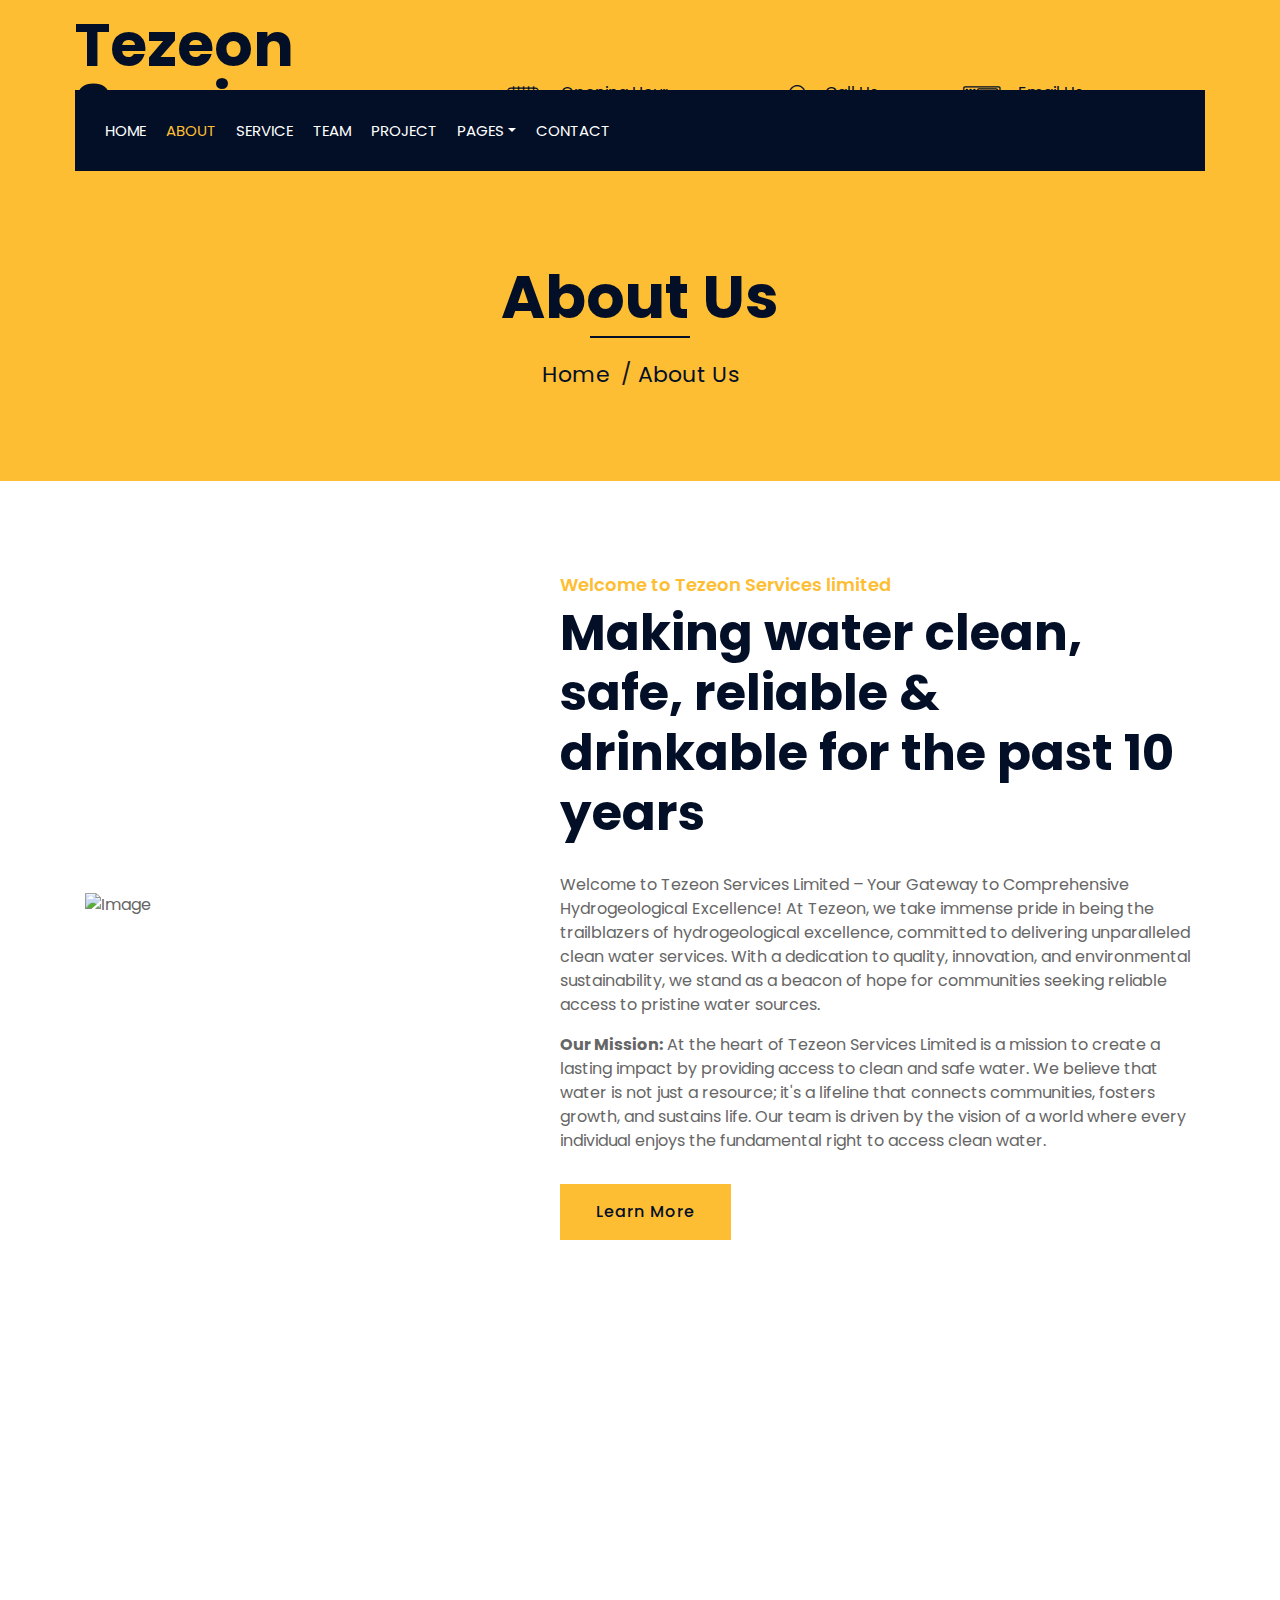
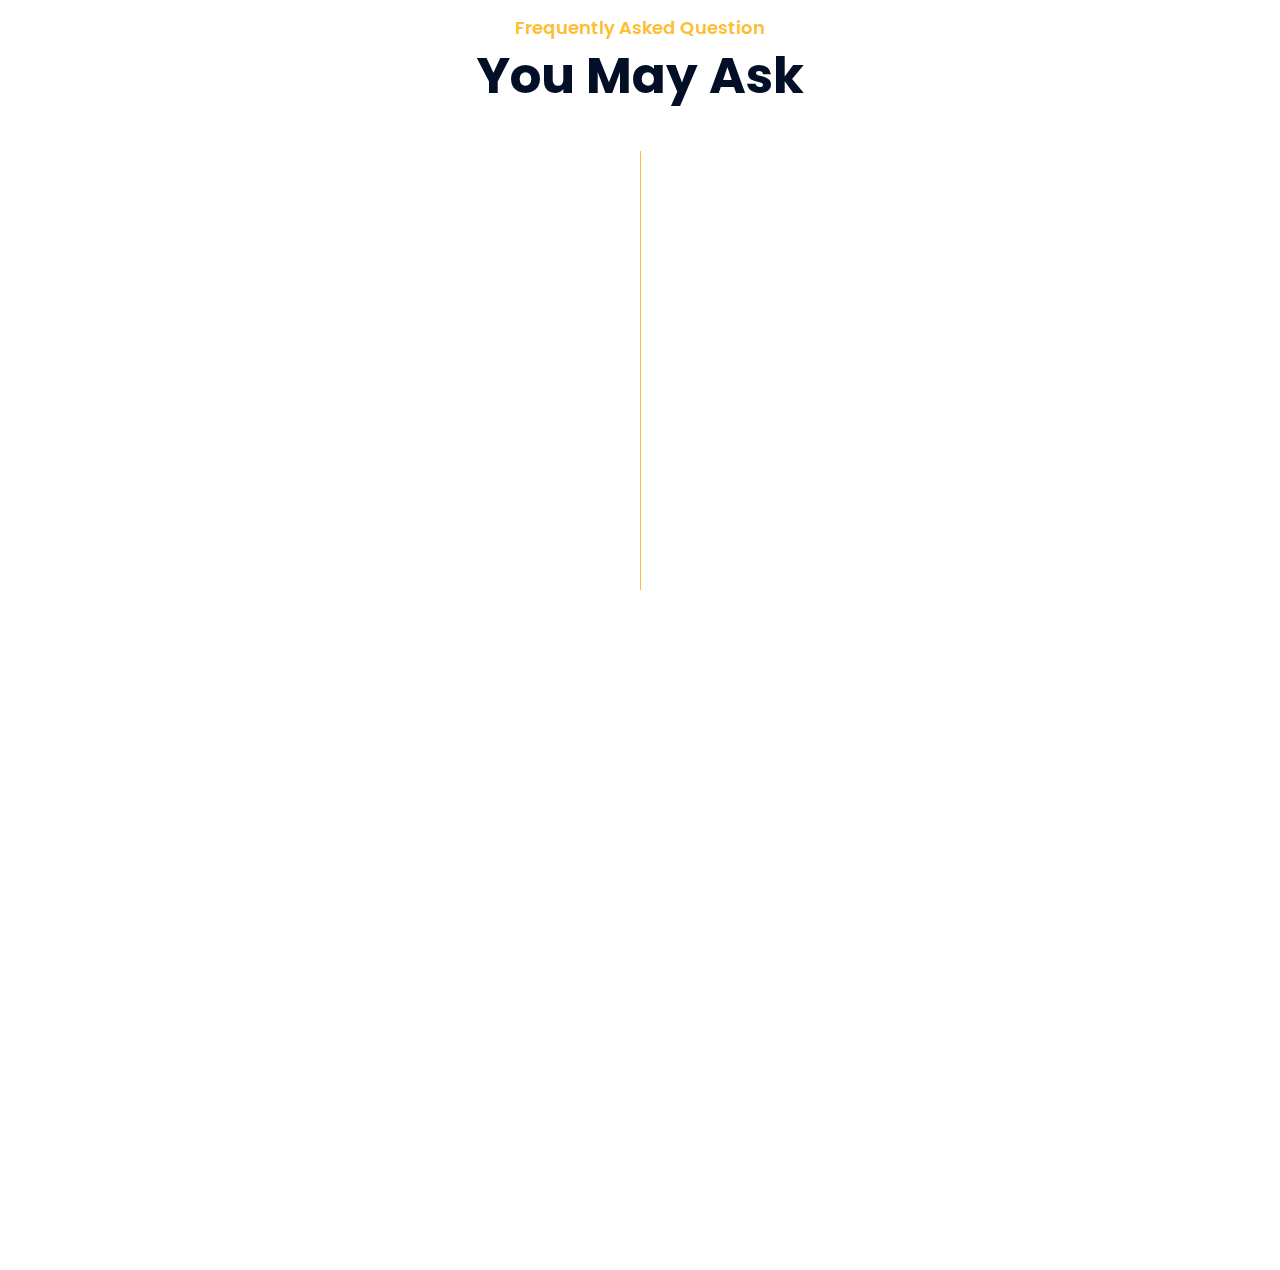
==== commit 7c95a8c3: "done" ====
--- a/about.html
+++ b/about.html
@@ -381,11 +381,11 @@
                         <div class="col-md-6 col-lg-3">
                             <div class="footer-link">
                                 <h2>Services Areas</h2>
-                                <a href=""></a>
-                                <a href="">House Renovation</a>
-                                <a href="">Architecture Design</a>
-                                <a href="">Interior Design</a>
-                                <a href="">Painting</a>
+                                <a href="">Water exploration and borehole installation</a>
+                                <a href="">Treatment plant management</a>
+                                <a href="">Home & Estate piping/plumbing</a>
+                                <a href="">Sewage management</a>
+                                <a href="">Factory setup & swimming pool design </a>
                             </div>
                         </div>
                         <div class="col-md-6 col-lg-3">
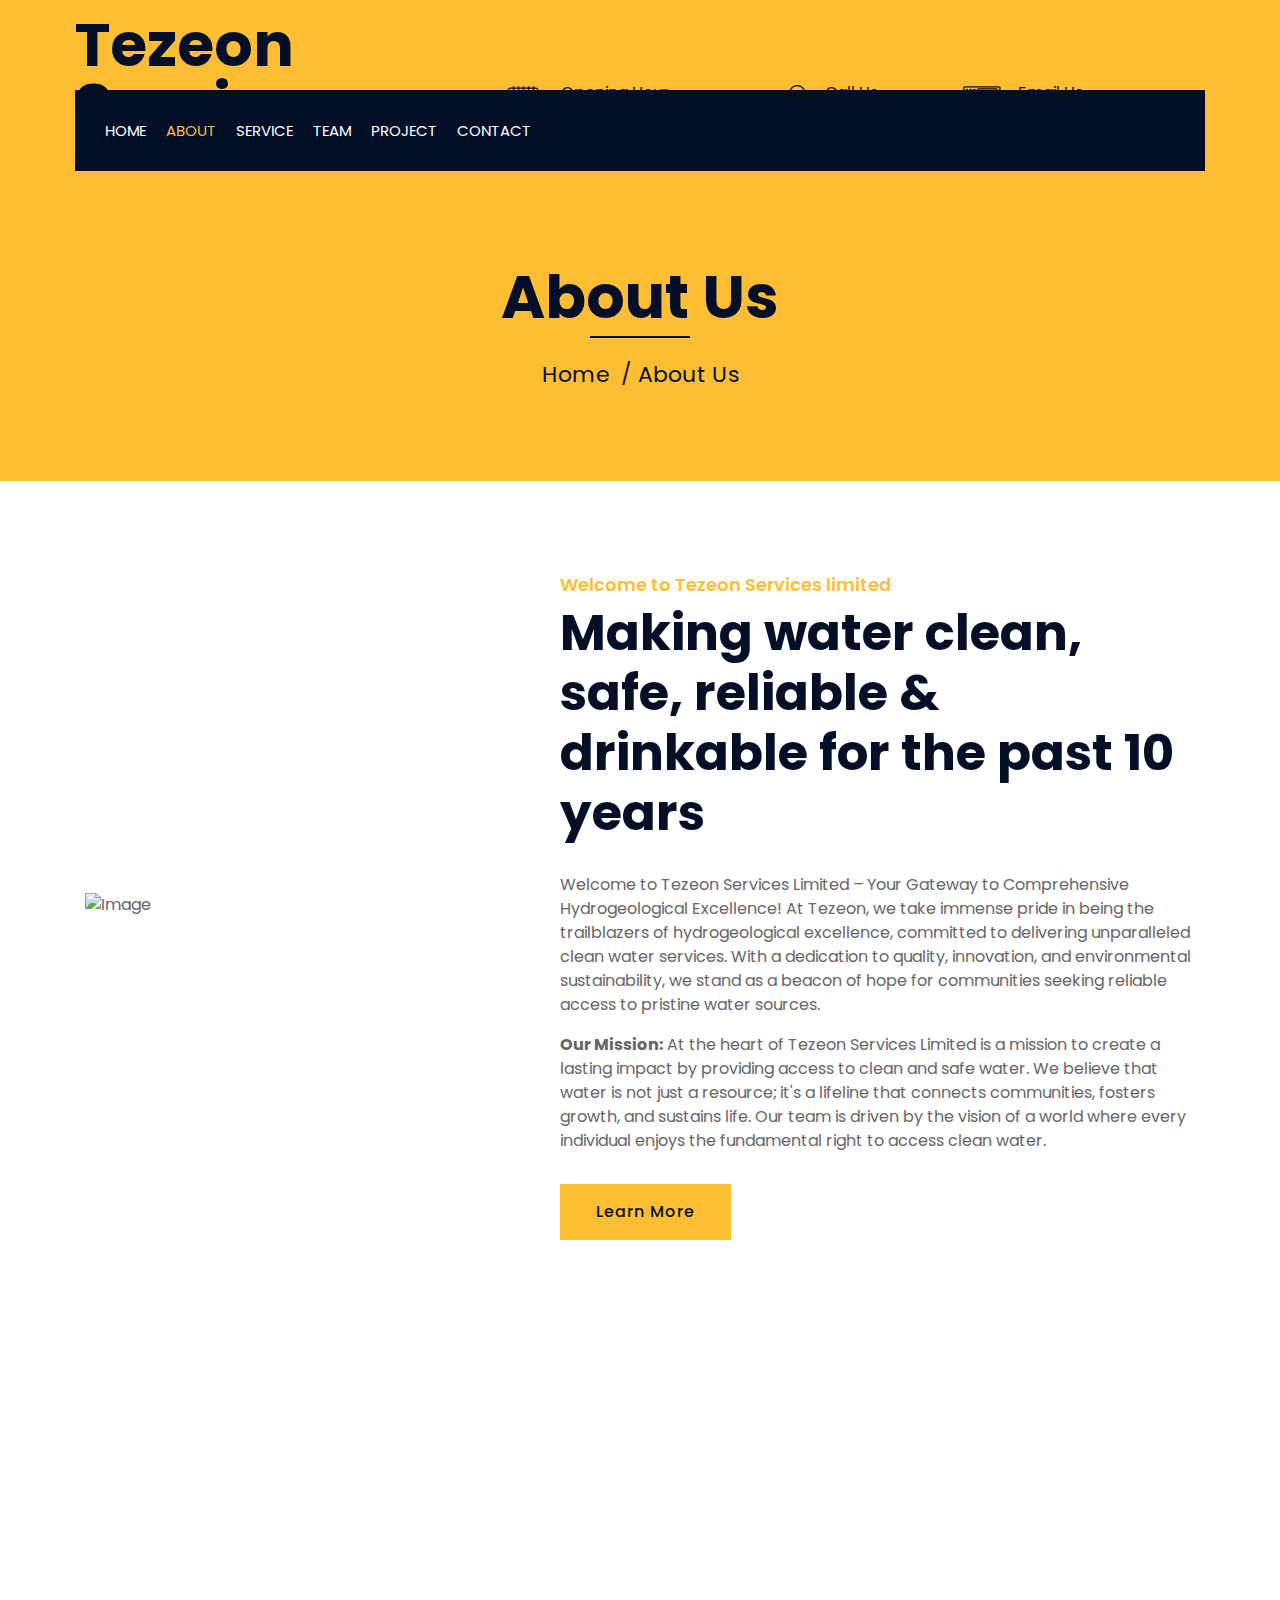
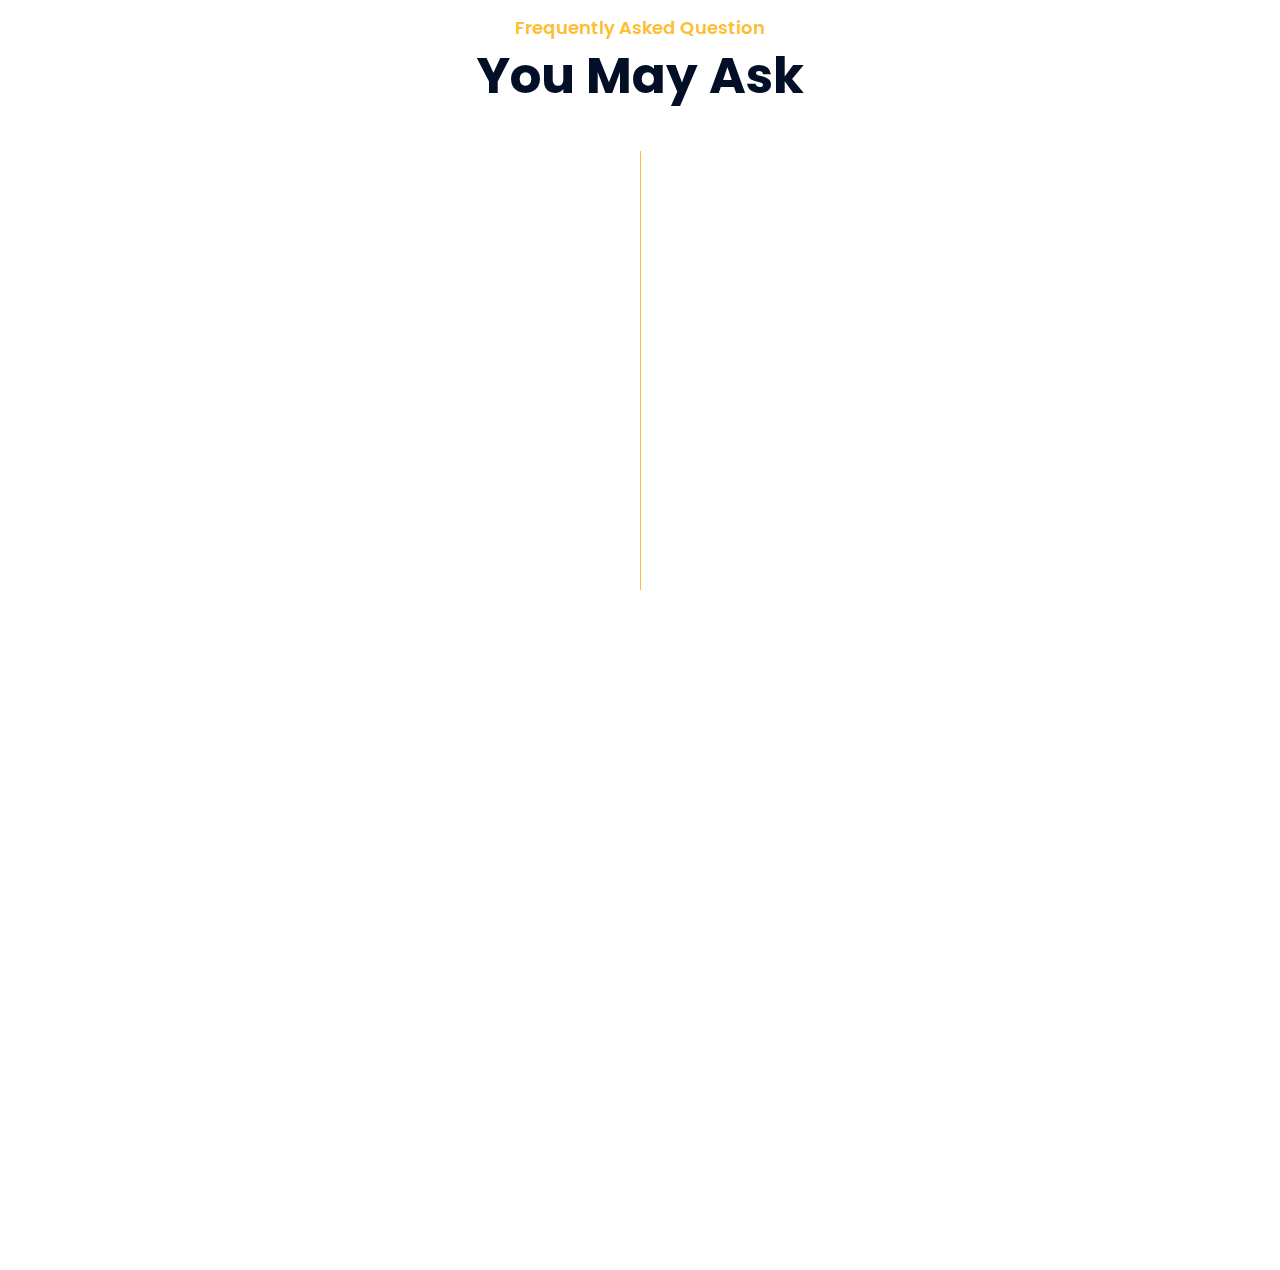
==== commit 8aeed3df: "done" ====
--- a/about.html
+++ b/about.html
@@ -99,13 +99,13 @@
                                 <a href="service.html" class="nav-item nav-link">Service</a>
                                 <a href="team.html" class="nav-item nav-link">Team</a>
                                 <a href="portfolio.html" class="nav-item nav-link">Project</a>
-                                <div class="nav-item dropdown">
+                                <!--div class="nav-item dropdown">
                                     <a href="#" class="nav-link dropdown-toggle" data-toggle="dropdown">Pages</a>
                                     <div class="dropdown-menu">
                                         <a href="blog.html" class="dropdown-item">Blog Page</a>
                                         <a href="single.html" class="dropdown-item">Single Page</a>
                                     </div>
-                                </div>
+                                </div-->
                                 <a href="contact.html" class="nav-item nav-link">Contact</a>
                             </div>
                             <div class="ml-auto">
@@ -196,7 +196,7 @@
                                         <i class="flaticon-address"></i>
                                     </div>
                                     <div class="fact-text">
-                                        <h2 data-toggle="counter-up">127</h2>
+                                        <h2 data-toggle="counter-up">541</h2>
                                         <p>Completed Projects</p>
                                     </div>
                                 </div>
@@ -205,7 +205,7 @@
                                         <i class="flaticon-crane"></i>
                                     </div>
                                     <div class="fact-text">
-                                        <h2 data-toggle="counter-up">2</h2>
+                                        <h2 data-toggle="counter-up">11</h2>
                                         <p>Running Projects</p>
                                     </div>
                                 </div>
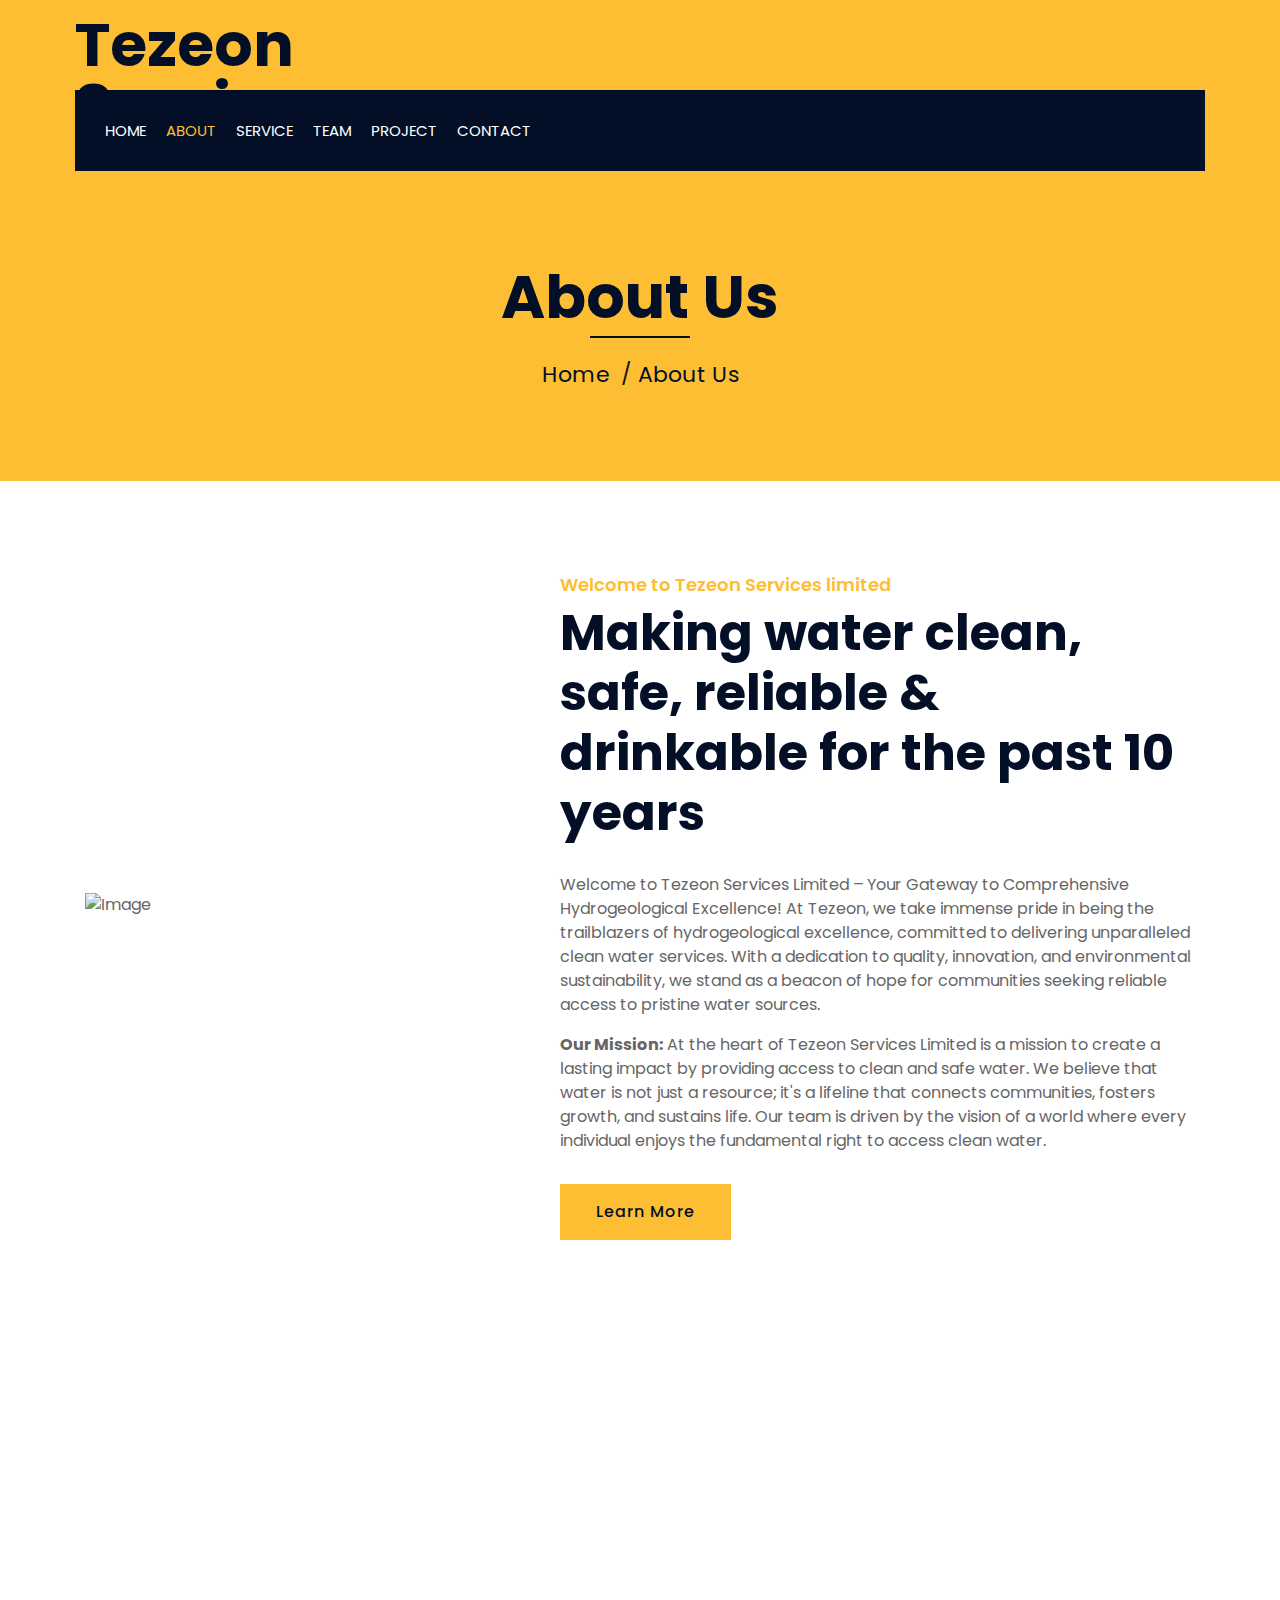
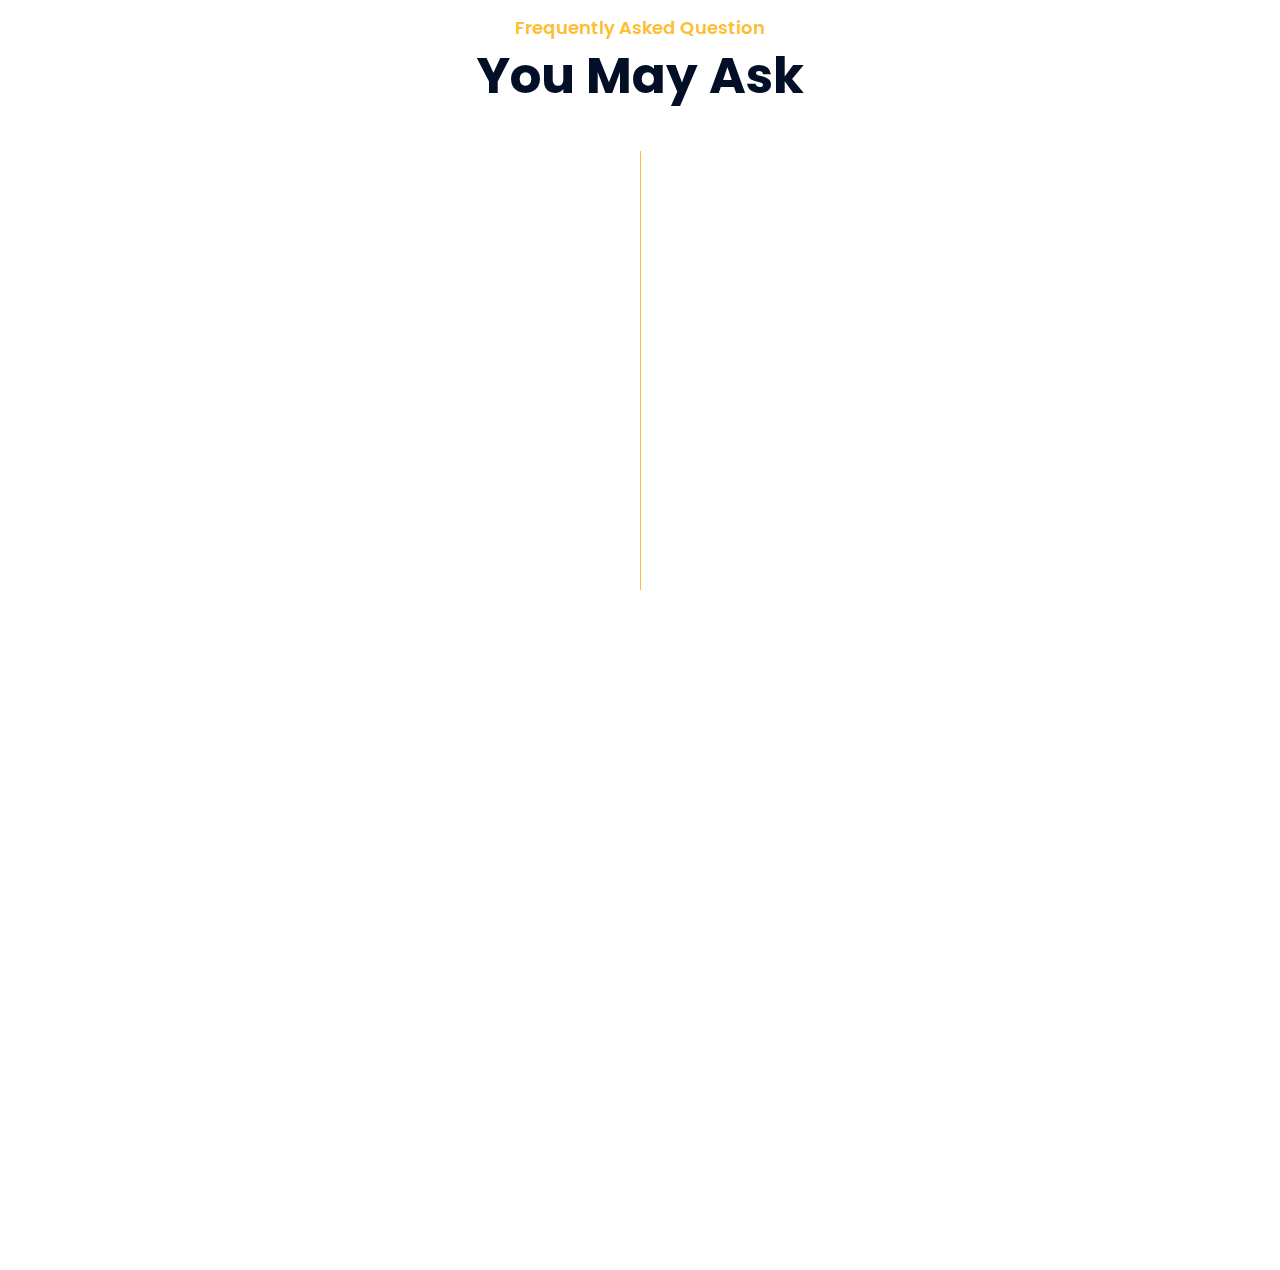
==== commit 89e2d4b1: "done" ====
--- a/about.html
+++ b/about.html
@@ -8,7 +8,7 @@
         <meta content="water exploration company" name="description">
 
         <!-- Favicon -->
-        <link href="img/favicon.ico" rel="icon">
+        <link href="https://res.cloudinary.com/dxd3nmbag/image/upload/v1703252989/wter_company_felxm6.jpg" rel="icon">
 
         <!-- Google Font -->
         <link href="https://fonts.googleapis.com/css2?family=Poppins:wght@100;200;300;400;500;600;700;800;900&display=swap" rel="stylesheet">
@@ -37,7 +37,7 @@
                             <div class="logo">
                                 <a href="index.html">
                                     <h1>Tezeon Services limited</h1>
-                                    <!-- <img src="img/logo.jpg" alt="Logo"> -->
+                                    <img src="https://res.cloudinary.com/dxd3nmbag/image/upload/v1703252989/wter_company_felxm6.jpg" alt="Logo">
                                 </a>
                             </div>
                         </div>
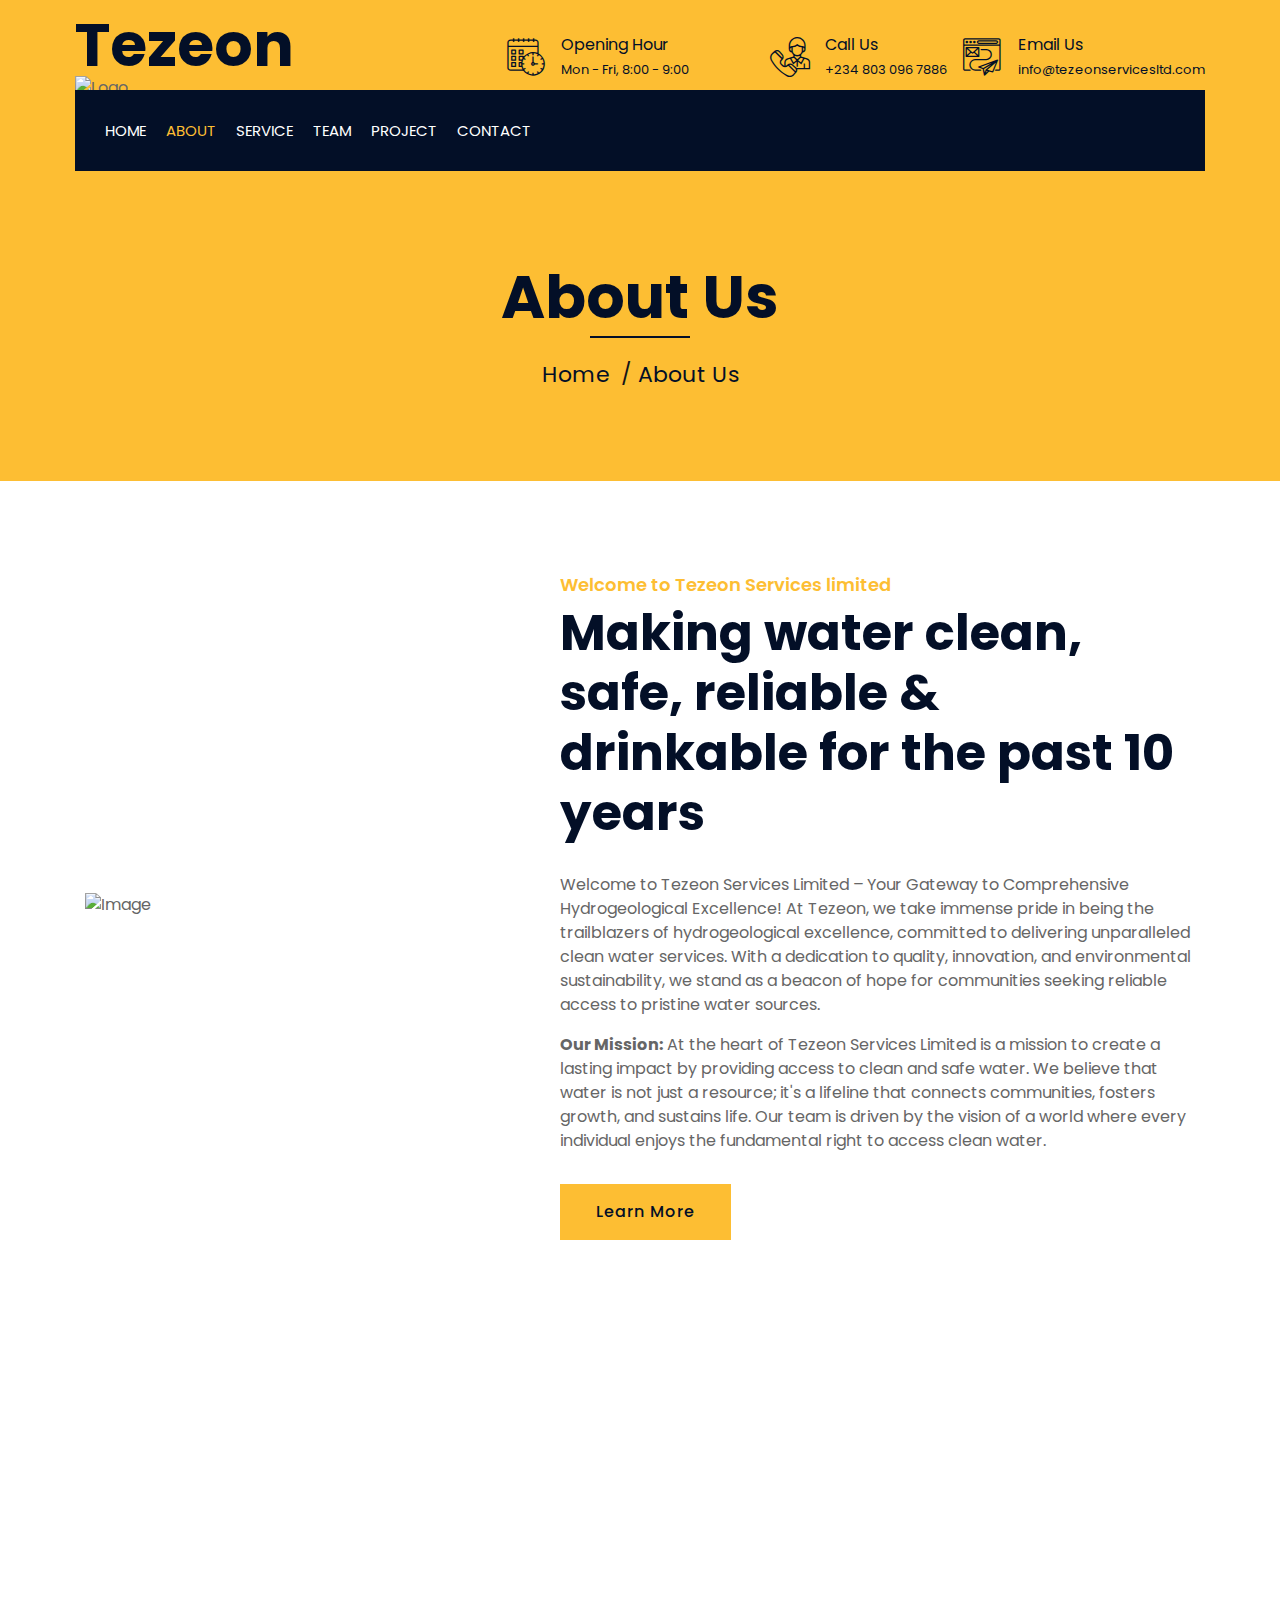
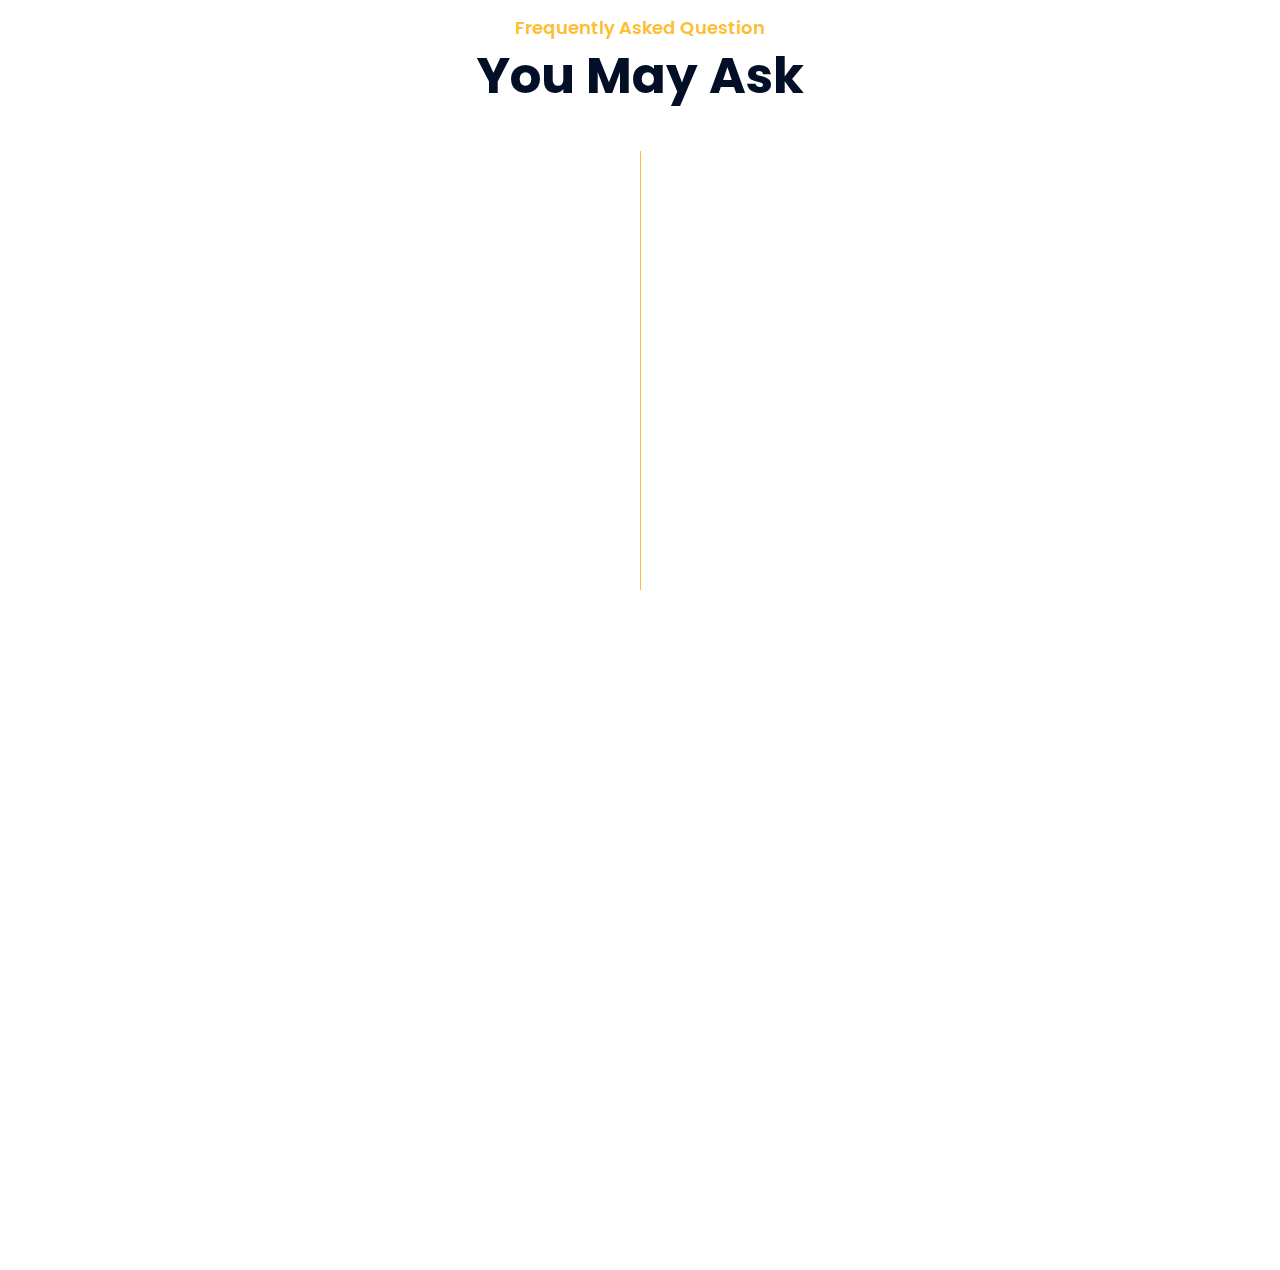
==== commit 611b1862: "done" ====
--- a/about.html
+++ b/about.html
@@ -36,7 +36,7 @@
                         <div class="col-lg-4 col-md-12">
                             <div class="logo">
                                 <a href="index.html">
-                                    <h1>Tezeon Services limited</h1>
+                                    <h1>Tezeon</h1>
                                     <img src="https://res.cloudinary.com/dxd3nmbag/image/upload/v1703252989/wter_company_felxm6.jpg" alt="Logo">
                                 </a>
                             </div>
@@ -174,7 +174,7 @@
                                         <i class="flaticon-worker"></i>
                                     </div>
                                     <div class="fact-text">
-                                        <h2 data-toggle="counter-up">5</h2>
+                                        <h2 data-toggle="counter-up">20</h2>
                                         <p>Expert Workers</p>
                                     </div>
                                 </div>
@@ -235,7 +235,7 @@
                                     </div>
                                     <div id="collapseOne" class="collapse" data-parent="#accordion-1">
                                         <div class="card-body">
-                                            Yes we do. we can work anywhere in the Globe, all that is required is to mobile us for the location and we would deliver faithfully.
+                                            Yes we do. we can work anywhere in the Globe, all that is required is to mobilization to the location and we would deliver faithfully.
                                         </div>
                                     </div>
                                 </div>
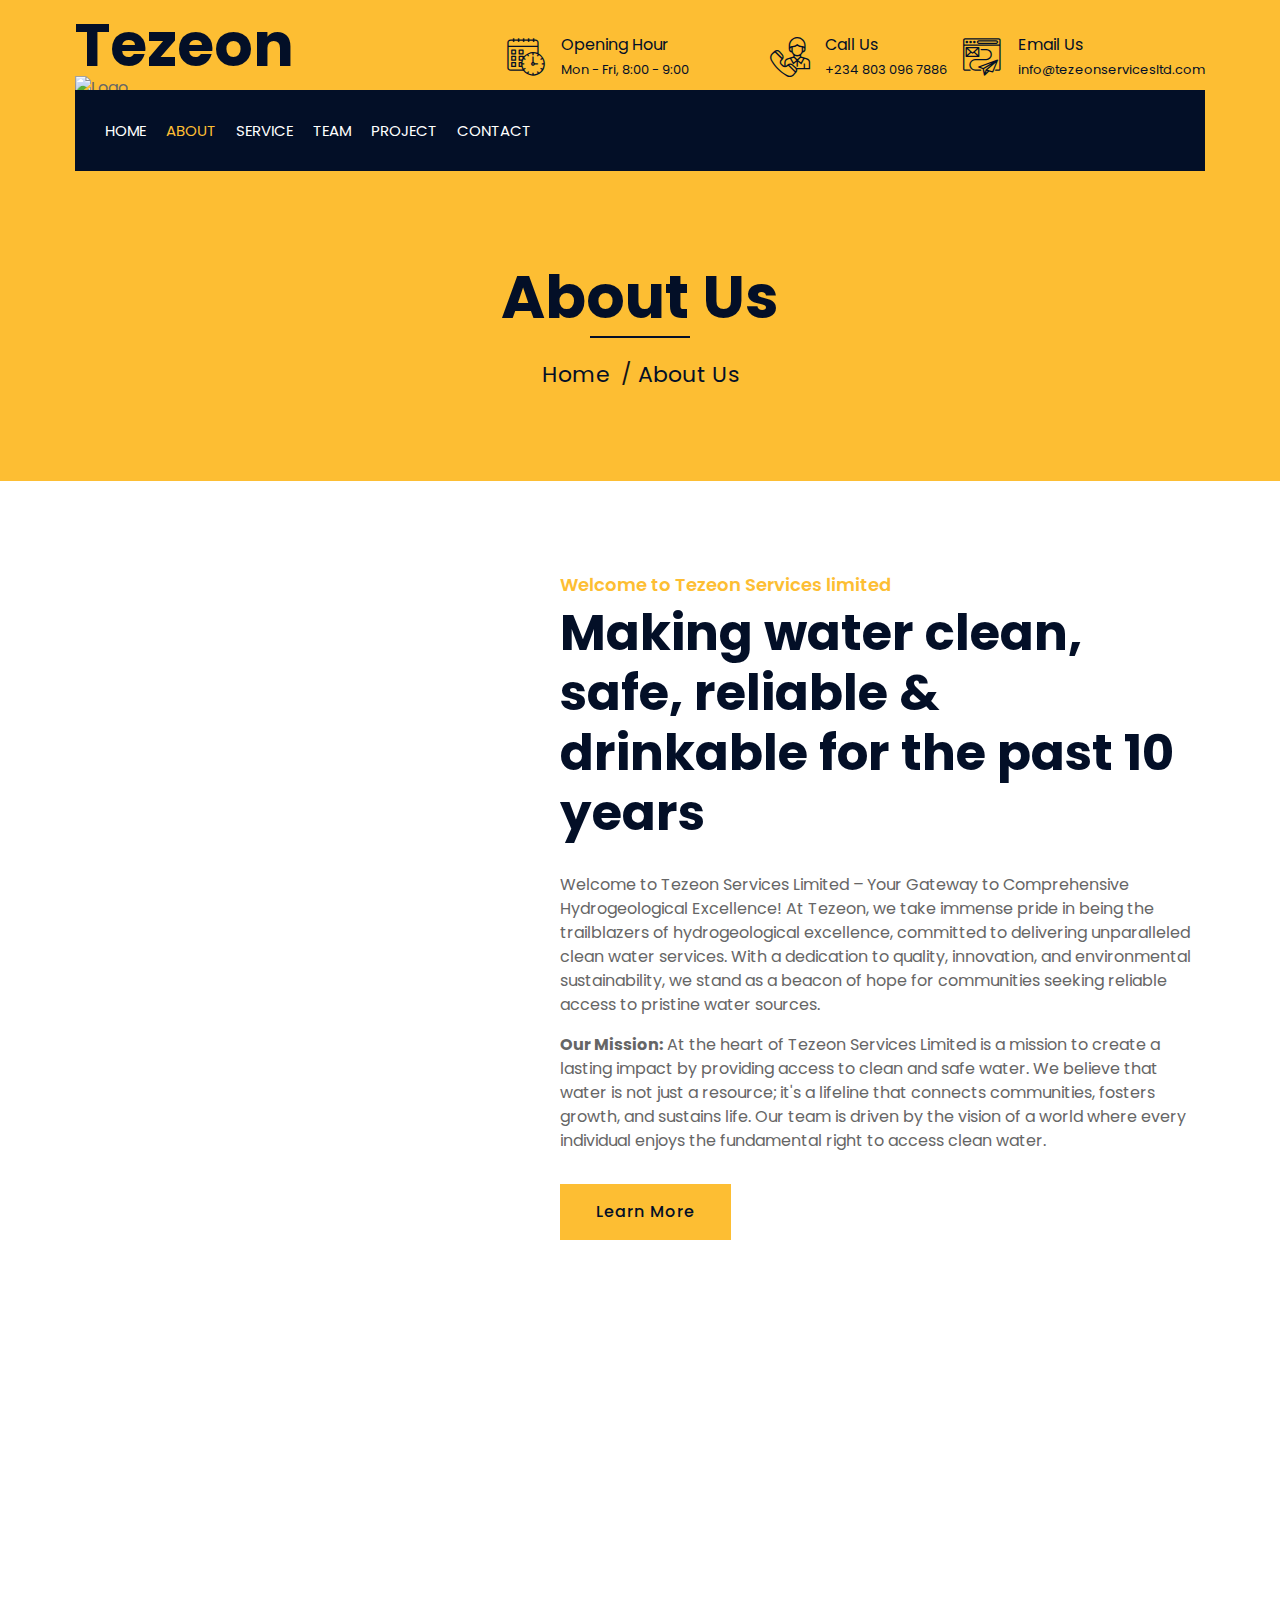
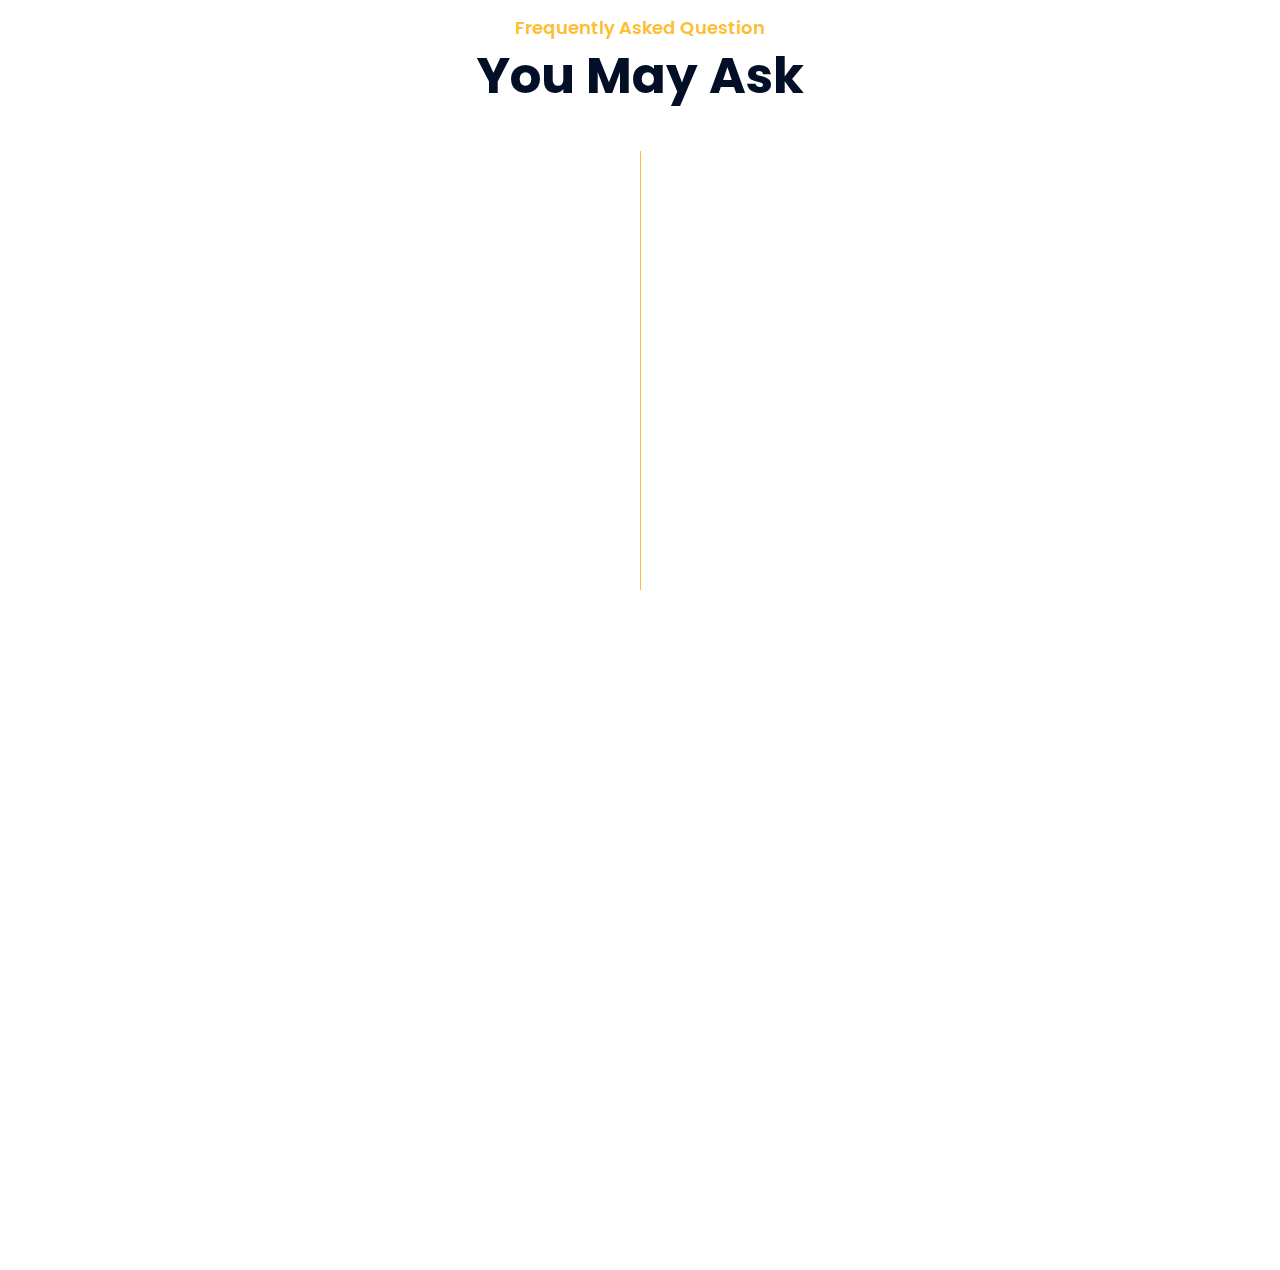
==== commit f4f86a05: "done" ====
--- a/about.html
+++ b/about.html
@@ -2,6 +2,10 @@
 <html lang="en">
     <head>
         <meta charset="utf-8">
+	<meta http-equiv="X-UA-Compatible" content="IE=edge">
+	<meta http-equiv='cache-control' content='no-cache'> 
+	<meta http-equiv='expires' content='0'> 
+	<meta http-equiv='pragma' content='no-cache'>
         <title>Tezeon Services limited | Pioneering Sustainable Water Solutions</title>
         <meta content="width=device-width, initial-scale=1.0" name="viewport">
         <meta content="hydrogeological company, water company, drilling and exploration" name="keywords">
@@ -141,7 +145,9 @@
                     <div class="row align-items-center">
                         <div class="col-lg-5 col-md-6">
                             <div class="about-img">
-                                <img src="https://res.cloudinary.com/dxd3nmbag/image/upload/v1703180023/water_installation_qiomfk.jpg" alt="Image">
+				    <video autoplay muted loop>
+					    <source src="https://res.cloudinary.com/dxd3nmbag/video/upload/v1704281176/done_loop_fwxh3x.mp4" type="video/mp4">
+				    </video>
                             </div>
                         </div>
                         <div class="col-lg-7 col-md-6">
